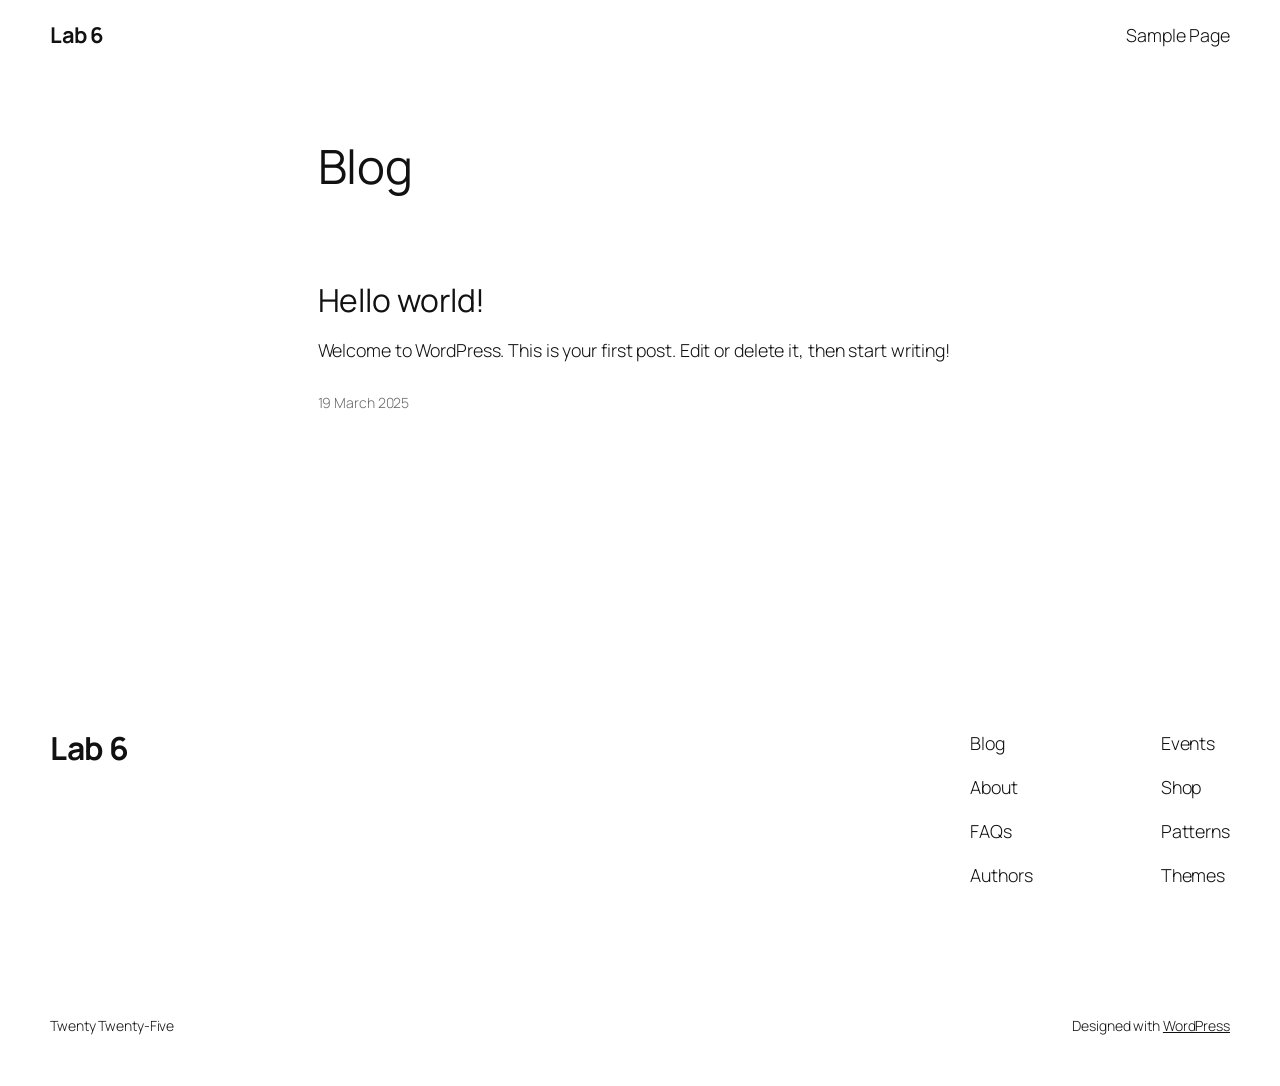
==== index.html @ 1c90a076 "deploy: 6a5dd4ba78ea840d1a646d5613e697423bccd50e" ====
<!DOCTYPE html>
<html lang="en-CA">
<head>
	<meta charset="UTF-8" />
	<meta name="viewport" content="width=device-width, initial-scale=1" />
<meta name='robots' content='max-image-preview:large' />
	<style>img:is([sizes="auto" i], [sizes^="auto," i]) { contain-intrinsic-size: 3000px 1500px }</style>
	<title>Lab 6</title>
<link rel='dns-prefetch' href='//localhost' />
<link rel="alternate" type="application/rss+xml" title="Lab 6 &raquo; Feed" href="/feed/" />
<link rel="alternate" type="application/rss+xml" title="Lab 6 &raquo; Comments Feed" href="/comments/feed/" />
<script>
window._wpemojiSettings = {"baseUrl":"https:\/\/s.w.org\/images\/core\/emoji\/15.0.3\/72x72\/","ext":".png","svgUrl":"https:\/\/s.w.org\/images\/core\/emoji\/15.0.3\/svg\/","svgExt":".svg","source":{"concatemoji":"/wp-includes\/js\/wp-emoji-release.min.js?ver=6.7.2"}};
/*! This file is auto-generated */
!function(i,n){var o,s,e;function c(e){try{var t={supportTests:e,timestamp:(new Date).valueOf()};sessionStorage.setItem(o,JSON.stringify(t))}catch(e){}}function p(e,t,n){e.clearRect(0,0,e.canvas.width,e.canvas.height),e.fillText(t,0,0);var t=new Uint32Array(e.getImageData(0,0,e.canvas.width,e.canvas.height).data),r=(e.clearRect(0,0,e.canvas.width,e.canvas.height),e.fillText(n,0,0),new Uint32Array(e.getImageData(0,0,e.canvas.width,e.canvas.height).data));return t.every(function(e,t){return e===r[t]})}function u(e,t,n){switch(t){case"flag":return n(e,"\ud83c\udff3\ufe0f\u200d\u26a7\ufe0f","\ud83c\udff3\ufe0f\u200b\u26a7\ufe0f")?!1:!n(e,"\ud83c\uddfa\ud83c\uddf3","\ud83c\uddfa\u200b\ud83c\uddf3")&&!n(e,"\ud83c\udff4\udb40\udc67\udb40\udc62\udb40\udc65\udb40\udc6e\udb40\udc67\udb40\udc7f","\ud83c\udff4\u200b\udb40\udc67\u200b\udb40\udc62\u200b\udb40\udc65\u200b\udb40\udc6e\u200b\udb40\udc67\u200b\udb40\udc7f");case"emoji":return!n(e,"\ud83d\udc26\u200d\u2b1b","\ud83d\udc26\u200b\u2b1b")}return!1}function f(e,t,n){var r="undefined"!=typeof WorkerGlobalScope&&self instanceof WorkerGlobalScope?new OffscreenCanvas(300,150):i.createElement("canvas"),a=r.getContext("2d",{willReadFrequently:!0}),o=(a.textBaseline="top",a.font="600 32px Arial",{});return e.forEach(function(e){o[e]=t(a,e,n)}),o}function t(e){var t=i.createElement("script");t.src=e,t.defer=!0,i.head.appendChild(t)}"undefined"!=typeof Promise&&(o="wpEmojiSettingsSupports",s=["flag","emoji"],n.supports={everything:!0,everythingExceptFlag:!0},e=new Promise(function(e){i.addEventListener("DOMContentLoaded",e,{once:!0})}),new Promise(function(t){var n=function(){try{var e=JSON.parse(sessionStorage.getItem(o));if("object"==typeof e&&"number"==typeof e.timestamp&&(new Date).valueOf()<e.timestamp+604800&&"object"==typeof e.supportTests)return e.supportTests}catch(e){}return null}();if(!n){if("undefined"!=typeof Worker&&"undefined"!=typeof OffscreenCanvas&&"undefined"!=typeof URL&&URL.createObjectURL&&"undefined"!=typeof Blob)try{var e="postMessage("+f.toString()+"("+[JSON.stringify(s),u.toString(),p.toString()].join(",")+"));",r=new Blob([e],{type:"text/javascript"}),a=new Worker(URL.createObjectURL(r),{name:"wpTestEmojiSupports"});return void(a.onmessage=function(e){c(n=e.data),a.terminate(),t(n)})}catch(e){}c(n=f(s,u,p))}t(n)}).then(function(e){for(var t in e)n.supports[t]=e[t],n.supports.everything=n.supports.everything&&n.supports[t],"flag"!==t&&(n.supports.everythingExceptFlag=n.supports.everythingExceptFlag&&n.supports[t]);n.supports.everythingExceptFlag=n.supports.everythingExceptFlag&&!n.supports.flag,n.DOMReady=!1,n.readyCallback=function(){n.DOMReady=!0}}).then(function(){return e}).then(function(){var e;n.supports.everything||(n.readyCallback(),(e=n.source||{}).concatemoji?t(e.concatemoji):e.wpemoji&&e.twemoji&&(t(e.twemoji),t(e.wpemoji)))}))}((window,document),window._wpemojiSettings);
</script>
<style id='wp-block-site-title-inline-css'>
.wp-block-site-title{box-sizing:border-box}.wp-block-site-title :where(a){color:inherit;font-family:inherit;font-size:inherit;font-style:inherit;font-weight:inherit;letter-spacing:inherit;line-height:inherit;text-decoration:inherit}
</style>
<style id='wp-block-page-list-inline-css'>
.wp-block-navigation .wp-block-page-list{align-items:var(--navigation-layout-align,initial);background-color:inherit;display:flex;flex-direction:var(--navigation-layout-direction,initial);flex-wrap:var(--navigation-layout-wrap,wrap);justify-content:var(--navigation-layout-justify,initial)}.wp-block-navigation .wp-block-navigation-item{background-color:inherit}
</style>
<link rel='stylesheet' id='wp-block-navigation-css' href='/wp-includes/blocks/navigation/style.min.css?ver=6.7.2' media='all' />
<style id='wp-block-group-inline-css'>
.wp-block-group{box-sizing:border-box}:where(.wp-block-group.wp-block-group-is-layout-constrained){position:relative}
</style>
<style id='wp-block-heading-inline-css'>
h1.has-background,h2.has-background,h3.has-background,h4.has-background,h5.has-background,h6.has-background{padding:1.25em 2.375em}h1.has-text-align-left[style*=writing-mode]:where([style*=vertical-lr]),h1.has-text-align-right[style*=writing-mode]:where([style*=vertical-rl]),h2.has-text-align-left[style*=writing-mode]:where([style*=vertical-lr]),h2.has-text-align-right[style*=writing-mode]:where([style*=vertical-rl]),h3.has-text-align-left[style*=writing-mode]:where([style*=vertical-lr]),h3.has-text-align-right[style*=writing-mode]:where([style*=vertical-rl]),h4.has-text-align-left[style*=writing-mode]:where([style*=vertical-lr]),h4.has-text-align-right[style*=writing-mode]:where([style*=vertical-rl]),h5.has-text-align-left[style*=writing-mode]:where([style*=vertical-lr]),h5.has-text-align-right[style*=writing-mode]:where([style*=vertical-rl]),h6.has-text-align-left[style*=writing-mode]:where([style*=vertical-lr]),h6.has-text-align-right[style*=writing-mode]:where([style*=vertical-rl]){rotate:180deg}
</style>
<style id='wp-block-post-featured-image-inline-css'>
.wp-block-post-featured-image{margin-left:0;margin-right:0}.wp-block-post-featured-image a{display:block;height:100%}.wp-block-post-featured-image :where(img){box-sizing:border-box;height:auto;max-width:100%;vertical-align:bottom;width:100%}.wp-block-post-featured-image.alignfull img,.wp-block-post-featured-image.alignwide img{width:100%}.wp-block-post-featured-image .wp-block-post-featured-image__overlay.has-background-dim{background-color:#000;inset:0;position:absolute}.wp-block-post-featured-image{position:relative}.wp-block-post-featured-image .wp-block-post-featured-image__overlay.has-background-gradient{background-color:initial}.wp-block-post-featured-image .wp-block-post-featured-image__overlay.has-background-dim-0{opacity:0}.wp-block-post-featured-image .wp-block-post-featured-image__overlay.has-background-dim-10{opacity:.1}.wp-block-post-featured-image .wp-block-post-featured-image__overlay.has-background-dim-20{opacity:.2}.wp-block-post-featured-image .wp-block-post-featured-image__overlay.has-background-dim-30{opacity:.3}.wp-block-post-featured-image .wp-block-post-featured-image__overlay.has-background-dim-40{opacity:.4}.wp-block-post-featured-image .wp-block-post-featured-image__overlay.has-background-dim-50{opacity:.5}.wp-block-post-featured-image .wp-block-post-featured-image__overlay.has-background-dim-60{opacity:.6}.wp-block-post-featured-image .wp-block-post-featured-image__overlay.has-background-dim-70{opacity:.7}.wp-block-post-featured-image .wp-block-post-featured-image__overlay.has-background-dim-80{opacity:.8}.wp-block-post-featured-image .wp-block-post-featured-image__overlay.has-background-dim-90{opacity:.9}.wp-block-post-featured-image .wp-block-post-featured-image__overlay.has-background-dim-100{opacity:1}.wp-block-post-featured-image:where(.alignleft,.alignright){width:100%}
</style>
<style id='wp-block-post-title-inline-css'>
.wp-block-post-title{box-sizing:border-box;word-break:break-word}.wp-block-post-title :where(a){display:inline-block;font-family:inherit;font-size:inherit;font-style:inherit;font-weight:inherit;letter-spacing:inherit;line-height:inherit;text-decoration:inherit}
</style>
<style id='wp-block-paragraph-inline-css'>
.is-small-text{font-size:.875em}.is-regular-text{font-size:1em}.is-large-text{font-size:2.25em}.is-larger-text{font-size:3em}.has-drop-cap:not(:focus):first-letter{float:left;font-size:8.4em;font-style:normal;font-weight:100;line-height:.68;margin:.05em .1em 0 0;text-transform:uppercase}body.rtl .has-drop-cap:not(:focus):first-letter{float:none;margin-left:.1em}p.has-drop-cap.has-background{overflow:hidden}:root :where(p.has-background){padding:1.25em 2.375em}:where(p.has-text-color:not(.has-link-color)) a{color:inherit}p.has-text-align-left[style*="writing-mode:vertical-lr"],p.has-text-align-right[style*="writing-mode:vertical-rl"]{rotate:180deg}
</style>
<style id='wp-block-post-content-inline-css'>
.wp-block-post-content{display:flow-root}
</style>
<style id='wp-block-post-date-inline-css'>
.wp-block-post-date{box-sizing:border-box}
</style>
<style id='wp-block-post-template-inline-css'>
.wp-block-post-template{list-style:none;margin-bottom:0;margin-top:0;max-width:100%;padding:0}.wp-block-post-template.is-flex-container{display:flex;flex-direction:row;flex-wrap:wrap;gap:1.25em}.wp-block-post-template.is-flex-container>li{margin:0;width:100%}@media (min-width:600px){.wp-block-post-template.is-flex-container.is-flex-container.columns-2>li{width:calc(50% - .625em)}.wp-block-post-template.is-flex-container.is-flex-container.columns-3>li{width:calc(33.33333% - .83333em)}.wp-block-post-template.is-flex-container.is-flex-container.columns-4>li{width:calc(25% - .9375em)}.wp-block-post-template.is-flex-container.is-flex-container.columns-5>li{width:calc(20% - 1em)}.wp-block-post-template.is-flex-container.is-flex-container.columns-6>li{width:calc(16.66667% - 1.04167em)}}@media (max-width:600px){.wp-block-post-template-is-layout-grid.wp-block-post-template-is-layout-grid.wp-block-post-template-is-layout-grid.wp-block-post-template-is-layout-grid{grid-template-columns:1fr}}.wp-block-post-template-is-layout-constrained>li>.alignright,.wp-block-post-template-is-layout-flow>li>.alignright{float:right;margin-inline-end:0;margin-inline-start:2em}.wp-block-post-template-is-layout-constrained>li>.alignleft,.wp-block-post-template-is-layout-flow>li>.alignleft{float:left;margin-inline-end:2em;margin-inline-start:0}.wp-block-post-template-is-layout-constrained>li>.aligncenter,.wp-block-post-template-is-layout-flow>li>.aligncenter{margin-inline-end:auto;margin-inline-start:auto}
</style>
<style id='wp-block-query-pagination-inline-css'>
.wp-block-query-pagination.is-content-justification-space-between>.wp-block-query-pagination-next:last-of-type{margin-inline-start:auto}.wp-block-query-pagination.is-content-justification-space-between>.wp-block-query-pagination-previous:first-child{margin-inline-end:auto}.wp-block-query-pagination .wp-block-query-pagination-previous-arrow{display:inline-block;margin-right:1ch}.wp-block-query-pagination .wp-block-query-pagination-previous-arrow:not(.is-arrow-chevron){transform:scaleX(1)}.wp-block-query-pagination .wp-block-query-pagination-next-arrow{display:inline-block;margin-left:1ch}.wp-block-query-pagination .wp-block-query-pagination-next-arrow:not(.is-arrow-chevron){transform:scaleX(1)}.wp-block-query-pagination.aligncenter{justify-content:center}
</style>
<style id='wp-block-site-logo-inline-css'>
.wp-block-site-logo{box-sizing:border-box;line-height:0}.wp-block-site-logo a{display:inline-block;line-height:0}.wp-block-site-logo.is-default-size img{height:auto;width:120px}.wp-block-site-logo img{height:auto;max-width:100%}.wp-block-site-logo a,.wp-block-site-logo img{border-radius:inherit}.wp-block-site-logo.aligncenter{margin-left:auto;margin-right:auto;text-align:center}:root :where(.wp-block-site-logo.is-style-rounded){border-radius:9999px}
</style>
<style id='wp-block-site-tagline-inline-css'>
.wp-block-site-tagline{box-sizing:border-box}
</style>
<style id='wp-block-spacer-inline-css'>
.wp-block-spacer{clear:both}
</style>
<style id='wp-block-columns-inline-css'>
.wp-block-columns{align-items:normal!important;box-sizing:border-box;display:flex;flex-wrap:wrap!important}@media (min-width:782px){.wp-block-columns{flex-wrap:nowrap!important}}.wp-block-columns.are-vertically-aligned-top{align-items:flex-start}.wp-block-columns.are-vertically-aligned-center{align-items:center}.wp-block-columns.are-vertically-aligned-bottom{align-items:flex-end}@media (max-width:781px){.wp-block-columns:not(.is-not-stacked-on-mobile)>.wp-block-column{flex-basis:100%!important}}@media (min-width:782px){.wp-block-columns:not(.is-not-stacked-on-mobile)>.wp-block-column{flex-basis:0;flex-grow:1}.wp-block-columns:not(.is-not-stacked-on-mobile)>.wp-block-column[style*=flex-basis]{flex-grow:0}}.wp-block-columns.is-not-stacked-on-mobile{flex-wrap:nowrap!important}.wp-block-columns.is-not-stacked-on-mobile>.wp-block-column{flex-basis:0;flex-grow:1}.wp-block-columns.is-not-stacked-on-mobile>.wp-block-column[style*=flex-basis]{flex-grow:0}:where(.wp-block-columns){margin-bottom:1.75em}:where(.wp-block-columns.has-background){padding:1.25em 2.375em}.wp-block-column{flex-grow:1;min-width:0;overflow-wrap:break-word;word-break:break-word}.wp-block-column.is-vertically-aligned-top{align-self:flex-start}.wp-block-column.is-vertically-aligned-center{align-self:center}.wp-block-column.is-vertically-aligned-bottom{align-self:flex-end}.wp-block-column.is-vertically-aligned-stretch{align-self:stretch}.wp-block-column.is-vertically-aligned-bottom,.wp-block-column.is-vertically-aligned-center,.wp-block-column.is-vertically-aligned-top{width:100%}
</style>
<style id='wp-block-navigation-link-inline-css'>
.wp-block-navigation .wp-block-navigation-item__label{overflow-wrap:break-word}.wp-block-navigation .wp-block-navigation-item__description{display:none}.link-ui-tools{border-top:1px solid #f0f0f0;padding:8px}.link-ui-block-inserter{padding-top:8px}.link-ui-block-inserter__back{margin-left:8px;text-transform:uppercase}
</style>
<style id='wp-emoji-styles-inline-css'>

	img.wp-smiley, img.emoji {
		display: inline !important;
		border: none !important;
		box-shadow: none !important;
		height: 1em !important;
		width: 1em !important;
		margin: 0 0.07em !important;
		vertical-align: -0.1em !important;
		background: none !important;
		padding: 0 !important;
	}
</style>
<style id='wp-block-library-inline-css'>
:root{--wp-admin-theme-color:#007cba;--wp-admin-theme-color--rgb:0,124,186;--wp-admin-theme-color-darker-10:#006ba1;--wp-admin-theme-color-darker-10--rgb:0,107,161;--wp-admin-theme-color-darker-20:#005a87;--wp-admin-theme-color-darker-20--rgb:0,90,135;--wp-admin-border-width-focus:2px;--wp-block-synced-color:#7a00df;--wp-block-synced-color--rgb:122,0,223;--wp-bound-block-color:var(--wp-block-synced-color)}@media (min-resolution:192dpi){:root{--wp-admin-border-width-focus:1.5px}}.wp-element-button{cursor:pointer}:root{--wp--preset--font-size--normal:16px;--wp--preset--font-size--huge:42px}:root .has-very-light-gray-background-color{background-color:#eee}:root .has-very-dark-gray-background-color{background-color:#313131}:root .has-very-light-gray-color{color:#eee}:root .has-very-dark-gray-color{color:#313131}:root .has-vivid-green-cyan-to-vivid-cyan-blue-gradient-background{background:linear-gradient(135deg,#00d084,#0693e3)}:root .has-purple-crush-gradient-background{background:linear-gradient(135deg,#34e2e4,#4721fb 50%,#ab1dfe)}:root .has-hazy-dawn-gradient-background{background:linear-gradient(135deg,#faaca8,#dad0ec)}:root .has-subdued-olive-gradient-background{background:linear-gradient(135deg,#fafae1,#67a671)}:root .has-atomic-cream-gradient-background{background:linear-gradient(135deg,#fdd79a,#004a59)}:root .has-nightshade-gradient-background{background:linear-gradient(135deg,#330968,#31cdcf)}:root .has-midnight-gradient-background{background:linear-gradient(135deg,#020381,#2874fc)}.has-regular-font-size{font-size:1em}.has-larger-font-size{font-size:2.625em}.has-normal-font-size{font-size:var(--wp--preset--font-size--normal)}.has-huge-font-size{font-size:var(--wp--preset--font-size--huge)}.has-text-align-center{text-align:center}.has-text-align-left{text-align:left}.has-text-align-right{text-align:right}#end-resizable-editor-section{display:none}.aligncenter{clear:both}.items-justified-left{justify-content:flex-start}.items-justified-center{justify-content:center}.items-justified-right{justify-content:flex-end}.items-justified-space-between{justify-content:space-between}.screen-reader-text{border:0;clip:rect(1px,1px,1px,1px);clip-path:inset(50%);height:1px;margin:-1px;overflow:hidden;padding:0;position:absolute;width:1px;word-wrap:normal!important}.screen-reader-text:focus{background-color:#ddd;clip:auto!important;clip-path:none;color:#444;display:block;font-size:1em;height:auto;left:5px;line-height:normal;padding:15px 23px 14px;text-decoration:none;top:5px;width:auto;z-index:100000}html :where(.has-border-color){border-style:solid}html :where([style*=border-top-color]){border-top-style:solid}html :where([style*=border-right-color]){border-right-style:solid}html :where([style*=border-bottom-color]){border-bottom-style:solid}html :where([style*=border-left-color]){border-left-style:solid}html :where([style*=border-width]){border-style:solid}html :where([style*=border-top-width]){border-top-style:solid}html :where([style*=border-right-width]){border-right-style:solid}html :where([style*=border-bottom-width]){border-bottom-style:solid}html :where([style*=border-left-width]){border-left-style:solid}html :where(img[class*=wp-image-]){height:auto;max-width:100%}:where(figure){margin:0 0 1em}html :where(.is-position-sticky){--wp-admin--admin-bar--position-offset:var(--wp-admin--admin-bar--height,0px)}@media screen and (max-width:600px){html :where(.is-position-sticky){--wp-admin--admin-bar--position-offset:0px}}
</style>
<style id='global-styles-inline-css'>
:root{--wp--preset--aspect-ratio--square: 1;--wp--preset--aspect-ratio--4-3: 4/3;--wp--preset--aspect-ratio--3-4: 3/4;--wp--preset--aspect-ratio--3-2: 3/2;--wp--preset--aspect-ratio--2-3: 2/3;--wp--preset--aspect-ratio--16-9: 16/9;--wp--preset--aspect-ratio--9-16: 9/16;--wp--preset--color--black: #000000;--wp--preset--color--cyan-bluish-gray: #abb8c3;--wp--preset--color--white: #ffffff;--wp--preset--color--pale-pink: #f78da7;--wp--preset--color--vivid-red: #cf2e2e;--wp--preset--color--luminous-vivid-orange: #ff6900;--wp--preset--color--luminous-vivid-amber: #fcb900;--wp--preset--color--light-green-cyan: #7bdcb5;--wp--preset--color--vivid-green-cyan: #00d084;--wp--preset--color--pale-cyan-blue: #8ed1fc;--wp--preset--color--vivid-cyan-blue: #0693e3;--wp--preset--color--vivid-purple: #9b51e0;--wp--preset--color--base: #FFFFFF;--wp--preset--color--contrast: #111111;--wp--preset--color--accent-1: #FFEE58;--wp--preset--color--accent-2: #F6CFF4;--wp--preset--color--accent-3: #503AA8;--wp--preset--color--accent-4: #686868;--wp--preset--color--accent-5: #FBFAF3;--wp--preset--color--accent-6: color-mix(in srgb, currentColor 20%, transparent);--wp--preset--gradient--vivid-cyan-blue-to-vivid-purple: linear-gradient(135deg,rgba(6,147,227,1) 0%,rgb(155,81,224) 100%);--wp--preset--gradient--light-green-cyan-to-vivid-green-cyan: linear-gradient(135deg,rgb(122,220,180) 0%,rgb(0,208,130) 100%);--wp--preset--gradient--luminous-vivid-amber-to-luminous-vivid-orange: linear-gradient(135deg,rgba(252,185,0,1) 0%,rgba(255,105,0,1) 100%);--wp--preset--gradient--luminous-vivid-orange-to-vivid-red: linear-gradient(135deg,rgba(255,105,0,1) 0%,rgb(207,46,46) 100%);--wp--preset--gradient--very-light-gray-to-cyan-bluish-gray: linear-gradient(135deg,rgb(238,238,238) 0%,rgb(169,184,195) 100%);--wp--preset--gradient--cool-to-warm-spectrum: linear-gradient(135deg,rgb(74,234,220) 0%,rgb(151,120,209) 20%,rgb(207,42,186) 40%,rgb(238,44,130) 60%,rgb(251,105,98) 80%,rgb(254,248,76) 100%);--wp--preset--gradient--blush-light-purple: linear-gradient(135deg,rgb(255,206,236) 0%,rgb(152,150,240) 100%);--wp--preset--gradient--blush-bordeaux: linear-gradient(135deg,rgb(254,205,165) 0%,rgb(254,45,45) 50%,rgb(107,0,62) 100%);--wp--preset--gradient--luminous-dusk: linear-gradient(135deg,rgb(255,203,112) 0%,rgb(199,81,192) 50%,rgb(65,88,208) 100%);--wp--preset--gradient--pale-ocean: linear-gradient(135deg,rgb(255,245,203) 0%,rgb(182,227,212) 50%,rgb(51,167,181) 100%);--wp--preset--gradient--electric-grass: linear-gradient(135deg,rgb(202,248,128) 0%,rgb(113,206,126) 100%);--wp--preset--gradient--midnight: linear-gradient(135deg,rgb(2,3,129) 0%,rgb(40,116,252) 100%);--wp--preset--font-size--small: 0.875rem;--wp--preset--font-size--medium: clamp(1rem, 1rem + ((1vw - 0.2rem) * 0.196), 1.125rem);--wp--preset--font-size--large: clamp(1.125rem, 1.125rem + ((1vw - 0.2rem) * 0.392), 1.375rem);--wp--preset--font-size--x-large: clamp(1.75rem, 1.75rem + ((1vw - 0.2rem) * 0.392), 2rem);--wp--preset--font-size--xx-large: clamp(2.15rem, 2.15rem + ((1vw - 0.2rem) * 1.333), 3rem);--wp--preset--font-family--manrope: Manrope, sans-serif;--wp--preset--font-family--fira-code: "Fira Code", monospace;--wp--preset--spacing--20: 10px;--wp--preset--spacing--30: 20px;--wp--preset--spacing--40: 30px;--wp--preset--spacing--50: clamp(30px, 5vw, 50px);--wp--preset--spacing--60: clamp(30px, 7vw, 70px);--wp--preset--spacing--70: clamp(50px, 7vw, 90px);--wp--preset--spacing--80: clamp(70px, 10vw, 140px);--wp--preset--shadow--natural: 6px 6px 9px rgba(0, 0, 0, 0.2);--wp--preset--shadow--deep: 12px 12px 50px rgba(0, 0, 0, 0.4);--wp--preset--shadow--sharp: 6px 6px 0px rgba(0, 0, 0, 0.2);--wp--preset--shadow--outlined: 6px 6px 0px -3px rgba(255, 255, 255, 1), 6px 6px rgba(0, 0, 0, 1);--wp--preset--shadow--crisp: 6px 6px 0px rgba(0, 0, 0, 1);}:root { --wp--style--global--content-size: 645px;--wp--style--global--wide-size: 1340px; }:where(body) { margin: 0; }.wp-site-blocks { padding-top: var(--wp--style--root--padding-top); padding-bottom: var(--wp--style--root--padding-bottom); }.has-global-padding { padding-right: var(--wp--style--root--padding-right); padding-left: var(--wp--style--root--padding-left); }.has-global-padding > .alignfull { margin-right: calc(var(--wp--style--root--padding-right) * -1); margin-left: calc(var(--wp--style--root--padding-left) * -1); }.has-global-padding :where(:not(.alignfull.is-layout-flow) > .has-global-padding:not(.wp-block-block, .alignfull)) { padding-right: 0; padding-left: 0; }.has-global-padding :where(:not(.alignfull.is-layout-flow) > .has-global-padding:not(.wp-block-block, .alignfull)) > .alignfull { margin-left: 0; margin-right: 0; }.wp-site-blocks > .alignleft { float: left; margin-right: 2em; }.wp-site-blocks > .alignright { float: right; margin-left: 2em; }.wp-site-blocks > .aligncenter { justify-content: center; margin-left: auto; margin-right: auto; }:where(.wp-site-blocks) > * { margin-block-start: 1.2rem; margin-block-end: 0; }:where(.wp-site-blocks) > :first-child { margin-block-start: 0; }:where(.wp-site-blocks) > :last-child { margin-block-end: 0; }:root { --wp--style--block-gap: 1.2rem; }:root :where(.is-layout-flow) > :first-child{margin-block-start: 0;}:root :where(.is-layout-flow) > :last-child{margin-block-end: 0;}:root :where(.is-layout-flow) > *{margin-block-start: 1.2rem;margin-block-end: 0;}:root :where(.is-layout-constrained) > :first-child{margin-block-start: 0;}:root :where(.is-layout-constrained) > :last-child{margin-block-end: 0;}:root :where(.is-layout-constrained) > *{margin-block-start: 1.2rem;margin-block-end: 0;}:root :where(.is-layout-flex){gap: 1.2rem;}:root :where(.is-layout-grid){gap: 1.2rem;}.is-layout-flow > .alignleft{float: left;margin-inline-start: 0;margin-inline-end: 2em;}.is-layout-flow > .alignright{float: right;margin-inline-start: 2em;margin-inline-end: 0;}.is-layout-flow > .aligncenter{margin-left: auto !important;margin-right: auto !important;}.is-layout-constrained > .alignleft{float: left;margin-inline-start: 0;margin-inline-end: 2em;}.is-layout-constrained > .alignright{float: right;margin-inline-start: 2em;margin-inline-end: 0;}.is-layout-constrained > .aligncenter{margin-left: auto !important;margin-right: auto !important;}.is-layout-constrained > :where(:not(.alignleft):not(.alignright):not(.alignfull)){max-width: var(--wp--style--global--content-size);margin-left: auto !important;margin-right: auto !important;}.is-layout-constrained > .alignwide{max-width: var(--wp--style--global--wide-size);}body .is-layout-flex{display: flex;}.is-layout-flex{flex-wrap: wrap;align-items: center;}.is-layout-flex > :is(*, div){margin: 0;}body .is-layout-grid{display: grid;}.is-layout-grid > :is(*, div){margin: 0;}body{background-color: var(--wp--preset--color--base);color: var(--wp--preset--color--contrast);font-family: var(--wp--preset--font-family--manrope);font-size: var(--wp--preset--font-size--large);font-weight: 300;letter-spacing: -0.1px;line-height: 1.4;--wp--style--root--padding-top: 0px;--wp--style--root--padding-right: var(--wp--preset--spacing--50);--wp--style--root--padding-bottom: 0px;--wp--style--root--padding-left: var(--wp--preset--spacing--50);}a:where(:not(.wp-element-button)){color: currentColor;text-decoration: underline;}:root :where(a:where(:not(.wp-element-button)):hover){text-decoration: none;}h1, h2, h3, h4, h5, h6{font-weight: 400;letter-spacing: -0.1px;line-height: 1.125;}h1{font-size: var(--wp--preset--font-size--xx-large);}h2{font-size: var(--wp--preset--font-size--x-large);}h3{font-size: var(--wp--preset--font-size--large);}h4{font-size: var(--wp--preset--font-size--medium);}h5{font-size: var(--wp--preset--font-size--small);letter-spacing: 0.5px;}h6{font-size: var(--wp--preset--font-size--small);font-weight: 700;letter-spacing: 1.4px;text-transform: uppercase;}:root :where(.wp-element-button, .wp-block-button__link){background-color: var(--wp--preset--color--contrast);border-width: 0;color: var(--wp--preset--color--base);font-family: inherit;font-size: var(--wp--preset--font-size--medium);line-height: inherit;padding-top: 1rem;padding-right: 2.25rem;padding-bottom: 1rem;padding-left: 2.25rem;text-decoration: none;}:root :where(.wp-element-button:hover, .wp-block-button__link:hover){background-color: color-mix(in srgb, var(--wp--preset--color--contrast) 85%, transparent);border-color: transparent;color: var(--wp--preset--color--base);}:root :where(.wp-element-button:focus, .wp-block-button__link:focus){outline-color: var(--wp--preset--color--accent-4);outline-offset: 2px;}:root :where(.wp-element-caption, .wp-block-audio figcaption, .wp-block-embed figcaption, .wp-block-gallery figcaption, .wp-block-image figcaption, .wp-block-table figcaption, .wp-block-video figcaption){font-size: var(--wp--preset--font-size--small);line-height: 1.4;}.has-black-color{color: var(--wp--preset--color--black) !important;}.has-cyan-bluish-gray-color{color: var(--wp--preset--color--cyan-bluish-gray) !important;}.has-white-color{color: var(--wp--preset--color--white) !important;}.has-pale-pink-color{color: var(--wp--preset--color--pale-pink) !important;}.has-vivid-red-color{color: var(--wp--preset--color--vivid-red) !important;}.has-luminous-vivid-orange-color{color: var(--wp--preset--color--luminous-vivid-orange) !important;}.has-luminous-vivid-amber-color{color: var(--wp--preset--color--luminous-vivid-amber) !important;}.has-light-green-cyan-color{color: var(--wp--preset--color--light-green-cyan) !important;}.has-vivid-green-cyan-color{color: var(--wp--preset--color--vivid-green-cyan) !important;}.has-pale-cyan-blue-color{color: var(--wp--preset--color--pale-cyan-blue) !important;}.has-vivid-cyan-blue-color{color: var(--wp--preset--color--vivid-cyan-blue) !important;}.has-vivid-purple-color{color: var(--wp--preset--color--vivid-purple) !important;}.has-base-color{color: var(--wp--preset--color--base) !important;}.has-contrast-color{color: var(--wp--preset--color--contrast) !important;}.has-accent-1-color{color: var(--wp--preset--color--accent-1) !important;}.has-accent-2-color{color: var(--wp--preset--color--accent-2) !important;}.has-accent-3-color{color: var(--wp--preset--color--accent-3) !important;}.has-accent-4-color{color: var(--wp--preset--color--accent-4) !important;}.has-accent-5-color{color: var(--wp--preset--color--accent-5) !important;}.has-accent-6-color{color: var(--wp--preset--color--accent-6) !important;}.has-black-background-color{background-color: var(--wp--preset--color--black) !important;}.has-cyan-bluish-gray-background-color{background-color: var(--wp--preset--color--cyan-bluish-gray) !important;}.has-white-background-color{background-color: var(--wp--preset--color--white) !important;}.has-pale-pink-background-color{background-color: var(--wp--preset--color--pale-pink) !important;}.has-vivid-red-background-color{background-color: var(--wp--preset--color--vivid-red) !important;}.has-luminous-vivid-orange-background-color{background-color: var(--wp--preset--color--luminous-vivid-orange) !important;}.has-luminous-vivid-amber-background-color{background-color: var(--wp--preset--color--luminous-vivid-amber) !important;}.has-light-green-cyan-background-color{background-color: var(--wp--preset--color--light-green-cyan) !important;}.has-vivid-green-cyan-background-color{background-color: var(--wp--preset--color--vivid-green-cyan) !important;}.has-pale-cyan-blue-background-color{background-color: var(--wp--preset--color--pale-cyan-blue) !important;}.has-vivid-cyan-blue-background-color{background-color: var(--wp--preset--color--vivid-cyan-blue) !important;}.has-vivid-purple-background-color{background-color: var(--wp--preset--color--vivid-purple) !important;}.has-base-background-color{background-color: var(--wp--preset--color--base) !important;}.has-contrast-background-color{background-color: var(--wp--preset--color--contrast) !important;}.has-accent-1-background-color{background-color: var(--wp--preset--color--accent-1) !important;}.has-accent-2-background-color{background-color: var(--wp--preset--color--accent-2) !important;}.has-accent-3-background-color{background-color: var(--wp--preset--color--accent-3) !important;}.has-accent-4-background-color{background-color: var(--wp--preset--color--accent-4) !important;}.has-accent-5-background-color{background-color: var(--wp--preset--color--accent-5) !important;}.has-accent-6-background-color{background-color: var(--wp--preset--color--accent-6) !important;}.has-black-border-color{border-color: var(--wp--preset--color--black) !important;}.has-cyan-bluish-gray-border-color{border-color: var(--wp--preset--color--cyan-bluish-gray) !important;}.has-white-border-color{border-color: var(--wp--preset--color--white) !important;}.has-pale-pink-border-color{border-color: var(--wp--preset--color--pale-pink) !important;}.has-vivid-red-border-color{border-color: var(--wp--preset--color--vivid-red) !important;}.has-luminous-vivid-orange-border-color{border-color: var(--wp--preset--color--luminous-vivid-orange) !important;}.has-luminous-vivid-amber-border-color{border-color: var(--wp--preset--color--luminous-vivid-amber) !important;}.has-light-green-cyan-border-color{border-color: var(--wp--preset--color--light-green-cyan) !important;}.has-vivid-green-cyan-border-color{border-color: var(--wp--preset--color--vivid-green-cyan) !important;}.has-pale-cyan-blue-border-color{border-color: var(--wp--preset--color--pale-cyan-blue) !important;}.has-vivid-cyan-blue-border-color{border-color: var(--wp--preset--color--vivid-cyan-blue) !important;}.has-vivid-purple-border-color{border-color: var(--wp--preset--color--vivid-purple) !important;}.has-base-border-color{border-color: var(--wp--preset--color--base) !important;}.has-contrast-border-color{border-color: var(--wp--preset--color--contrast) !important;}.has-accent-1-border-color{border-color: var(--wp--preset--color--accent-1) !important;}.has-accent-2-border-color{border-color: var(--wp--preset--color--accent-2) !important;}.has-accent-3-border-color{border-color: var(--wp--preset--color--accent-3) !important;}.has-accent-4-border-color{border-color: var(--wp--preset--color--accent-4) !important;}.has-accent-5-border-color{border-color: var(--wp--preset--color--accent-5) !important;}.has-accent-6-border-color{border-color: var(--wp--preset--color--accent-6) !important;}.has-vivid-cyan-blue-to-vivid-purple-gradient-background{background: var(--wp--preset--gradient--vivid-cyan-blue-to-vivid-purple) !important;}.has-light-green-cyan-to-vivid-green-cyan-gradient-background{background: var(--wp--preset--gradient--light-green-cyan-to-vivid-green-cyan) !important;}.has-luminous-vivid-amber-to-luminous-vivid-orange-gradient-background{background: var(--wp--preset--gradient--luminous-vivid-amber-to-luminous-vivid-orange) !important;}.has-luminous-vivid-orange-to-vivid-red-gradient-background{background: var(--wp--preset--gradient--luminous-vivid-orange-to-vivid-red) !important;}.has-very-light-gray-to-cyan-bluish-gray-gradient-background{background: var(--wp--preset--gradient--very-light-gray-to-cyan-bluish-gray) !important;}.has-cool-to-warm-spectrum-gradient-background{background: var(--wp--preset--gradient--cool-to-warm-spectrum) !important;}.has-blush-light-purple-gradient-background{background: var(--wp--preset--gradient--blush-light-purple) !important;}.has-blush-bordeaux-gradient-background{background: var(--wp--preset--gradient--blush-bordeaux) !important;}.has-luminous-dusk-gradient-background{background: var(--wp--preset--gradient--luminous-dusk) !important;}.has-pale-ocean-gradient-background{background: var(--wp--preset--gradient--pale-ocean) !important;}.has-electric-grass-gradient-background{background: var(--wp--preset--gradient--electric-grass) !important;}.has-midnight-gradient-background{background: var(--wp--preset--gradient--midnight) !important;}.has-small-font-size{font-size: var(--wp--preset--font-size--small) !important;}.has-medium-font-size{font-size: var(--wp--preset--font-size--medium) !important;}.has-large-font-size{font-size: var(--wp--preset--font-size--large) !important;}.has-x-large-font-size{font-size: var(--wp--preset--font-size--x-large) !important;}.has-xx-large-font-size{font-size: var(--wp--preset--font-size--xx-large) !important;}.has-manrope-font-family{font-family: var(--wp--preset--font-family--manrope) !important;}.has-fira-code-font-family{font-family: var(--wp--preset--font-family--fira-code) !important;}
:root :where(.wp-block-columns-is-layout-flow) > :first-child{margin-block-start: 0;}:root :where(.wp-block-columns-is-layout-flow) > :last-child{margin-block-end: 0;}:root :where(.wp-block-columns-is-layout-flow) > *{margin-block-start: var(--wp--preset--spacing--50);margin-block-end: 0;}:root :where(.wp-block-columns-is-layout-constrained) > :first-child{margin-block-start: 0;}:root :where(.wp-block-columns-is-layout-constrained) > :last-child{margin-block-end: 0;}:root :where(.wp-block-columns-is-layout-constrained) > *{margin-block-start: var(--wp--preset--spacing--50);margin-block-end: 0;}:root :where(.wp-block-columns-is-layout-flex){gap: var(--wp--preset--spacing--50);}:root :where(.wp-block-columns-is-layout-grid){gap: var(--wp--preset--spacing--50);}
:root :where(.wp-block-post-date){color: var(--wp--preset--color--accent-4);font-size: var(--wp--preset--font-size--small);}
:root :where(.wp-block-post-date a:where(:not(.wp-element-button))){color: var(--wp--preset--color--accent-4);text-decoration: none;}
:root :where(.wp-block-post-date a:where(:not(.wp-element-button)):hover){text-decoration: underline;}
:root :where(.wp-block-post-title a:where(:not(.wp-element-button))){text-decoration: none;}
:root :where(.wp-block-post-title a:where(:not(.wp-element-button)):hover){text-decoration: underline;}
:root :where(.wp-block-query-pagination){font-size: var(--wp--preset--font-size--medium);font-weight: 500;}
:root :where(.wp-block-site-tagline){font-size: var(--wp--preset--font-size--medium);}
:root :where(.wp-block-site-title){font-weight: 700;letter-spacing: -.5px;}
:root :where(.wp-block-site-title a:where(:not(.wp-element-button))){text-decoration: none;}
:root :where(.wp-block-site-title a:where(:not(.wp-element-button)):hover){text-decoration: underline;}
:root :where(.wp-block-navigation){font-size: var(--wp--preset--font-size--medium);}
:root :where(.wp-block-navigation a:where(:not(.wp-element-button))){text-decoration: none;}
:root :where(.wp-block-navigation a:where(:not(.wp-element-button)):hover){text-decoration: underline;}
</style>
<style id='core-block-supports-inline-css'>
.wp-container-core-navigation-is-layout-1{justify-content:flex-end;}.wp-container-core-group-is-layout-1{flex-wrap:nowrap;gap:var(--wp--preset--spacing--10);justify-content:flex-end;}.wp-container-core-group-is-layout-2{flex-wrap:nowrap;justify-content:space-between;}.wp-container-core-columns-is-layout-1{flex-wrap:nowrap;}.wp-container-core-navigation-is-layout-2{flex-direction:column;align-items:flex-start;}.wp-container-core-navigation-is-layout-3{flex-direction:column;align-items:flex-start;}.wp-container-core-group-is-layout-9{gap:var(--wp--preset--spacing--80);justify-content:space-between;align-items:flex-start;}.wp-container-core-group-is-layout-10{justify-content:space-between;align-items:flex-start;}.wp-container-core-group-is-layout-11{gap:var(--wp--preset--spacing--20);justify-content:space-between;}
</style>
<style id='wp-block-template-skip-link-inline-css'>

		.skip-link.screen-reader-text {
			border: 0;
			clip: rect(1px,1px,1px,1px);
			clip-path: inset(50%);
			height: 1px;
			margin: -1px;
			overflow: hidden;
			padding: 0;
			position: absolute !important;
			width: 1px;
			word-wrap: normal !important;
		}

		.skip-link.screen-reader-text:focus {
			background-color: #eee;
			clip: auto !important;
			clip-path: none;
			color: #444;
			display: block;
			font-size: 1em;
			height: auto;
			left: 5px;
			line-height: normal;
			padding: 15px 23px 14px;
			text-decoration: none;
			top: 5px;
			width: auto;
			z-index: 100000;
		}
</style>
<link rel='stylesheet' id='twentytwentyfive-style-css' href='/wp-content/themes/twentytwentyfive/style.css?ver=1.0' media='all' />
<link rel="https://api.w.org/" href="/wp-json/" /><link rel="EditURI" type="application/rsd+xml" title="RSD" href="/xmlrpc.php?rsd" />
<meta name="generator" content="WordPress 6.7.2" />
<script type="importmap" id="wp-importmap">
{"imports":{"@wordpress\/interactivity":"/wp-includes\/js\/dist\/script-modules\/interactivity\/index.min.js?ver=907ea3b2f317a78b7b9b"}}
</script>
<script type="module" src="/wp-includes/js/dist/script-modules/block-library/navigation/view.min.js?ver=8ff192874fc8910a284c" id="@wordpress/block-library/navigation/view-js-module"></script>
<link rel="modulepreload" href="/wp-includes/js/dist/script-modules/interactivity/index.min.js?ver=907ea3b2f317a78b7b9b" id="@wordpress/interactivity-js-modulepreload"><style class='wp-fonts-local'>
@font-face{font-family:Manrope;font-style:normal;font-weight:200 800;font-display:fallback;src:url('/wp-content/themes/twentytwentyfive/assets/fonts/manrope/Manrope-VariableFont_wght.woff2') format('woff2');}
@font-face{font-family:"Fira Code";font-style:normal;font-weight:300 700;font-display:fallback;src:url('/wp-content/themes/twentytwentyfive/assets/fonts/fira-code/FiraCode-VariableFont_wght.woff2') format('woff2');}
</style>
</head>

<body class="home blog wp-embed-responsive">

<div class="wp-site-blocks"><header class="wp-block-template-part">
<div class="wp-block-group alignfull is-layout-flow wp-block-group-is-layout-flow">
	
	<div class="wp-block-group has-global-padding is-layout-constrained wp-block-group-is-layout-constrained">
		
		<div class="wp-block-group alignwide is-content-justification-space-between is-nowrap is-layout-flex wp-container-core-group-is-layout-2 wp-block-group-is-layout-flex" style="padding-top:var(--wp--preset--spacing--30);padding-bottom:var(--wp--preset--spacing--30)">
			<p class="wp-block-site-title"><a href="/" target="_self" rel="home" aria-current="page">Lab 6</a></p>
			
			<div class="wp-block-group is-content-justification-right is-nowrap is-layout-flex wp-container-core-group-is-layout-1 wp-block-group-is-layout-flex">
				<nav class="is-responsive items-justified-right wp-block-navigation is-content-justification-right is-layout-flex wp-container-core-navigation-is-layout-1 wp-block-navigation-is-layout-flex" aria-label="" 
		 data-wp-interactive="core/navigation" data-wp-context='{"overlayOpenedBy":{"click":false,"hover":false,"focus":false},"type":"overlay","roleAttribute":"","ariaLabel":"Menu"}'><button aria-haspopup="dialog" aria-label="Open menu" class="wp-block-navigation__responsive-container-open " 
				data-wp-on-async--click="actions.openMenuOnClick"
				data-wp-on--keydown="actions.handleMenuKeydown"
			><svg width="24" height="24" xmlns="https://www.w3.org/2000/svg" viewBox="0 0 24 24" aria-hidden="true" focusable="false"><rect x="4" y="7.5" width="16" height="1.5" /><rect x="4" y="15" width="16" height="1.5" /></svg></button>
				<div class="wp-block-navigation__responsive-container  has-text-color has-contrast-color has-background has-base-background-color"  id="modal-1" 
				data-wp-class--has-modal-open="state.isMenuOpen"
				data-wp-class--is-menu-open="state.isMenuOpen"
				data-wp-watch="callbacks.initMenu"
				data-wp-on--keydown="actions.handleMenuKeydown"
				data-wp-on-async--focusout="actions.handleMenuFocusout"
				tabindex="-1"
			>
					<div class="wp-block-navigation__responsive-close" tabindex="-1">
						<div class="wp-block-navigation__responsive-dialog" 
				data-wp-bind--aria-modal="state.ariaModal"
				data-wp-bind--aria-label="state.ariaLabel"
				data-wp-bind--role="state.roleAttribute"
			>
							<button aria-label="Close menu" class="wp-block-navigation__responsive-container-close" 
				data-wp-on-async--click="actions.closeMenuOnClick"
			><svg xmlns="https://www.w3.org/2000/svg" viewBox="0 0 24 24" width="24" height="24" aria-hidden="true" focusable="false"><path d="m13.06 12 6.47-6.47-1.06-1.06L12 10.94 5.53 4.47 4.47 5.53 10.94 12l-6.47 6.47 1.06 1.06L12 13.06l6.47 6.47 1.06-1.06L13.06 12Z"></path></svg></button>
							<div class="wp-block-navigation__responsive-container-content" 
				data-wp-watch="callbacks.focusFirstElement"
			 id="modal-1-content">
								<ul class="wp-block-navigation__container is-responsive items-justified-right wp-block-navigation"><ul class="wp-block-page-list"><li class="wp-block-pages-list__item wp-block-navigation-item open-on-hover-click"><a class="wp-block-pages-list__item__link wp-block-navigation-item__content" href="/sample-page/">Sample Page</a></li></ul></ul>
							</div>
						</div>
					</div>
				</div></nav>
			</div>
			
		</div>
		
	</div>
	
</div>


</header>


<main class="wp-block-group has-global-padding is-layout-constrained wp-block-group-is-layout-constrained" style="margin-top:var(--wp--preset--spacing--60)">
	
<h1 class="wp-block-heading has-text-align-left">Blog</h1>


	
<div class="wp-block-query alignfull is-layout-flow wp-block-query-is-layout-flow">
	<ul class="alignfull wp-block-post-template is-layout-flow wp-block-post-template-is-layout-flow"><li class="wp-block-post post-1 post type-post status-publish format-standard hentry category-uncategorized">
		
		<div class="wp-block-group alignfull has-global-padding is-layout-constrained wp-block-group-is-layout-constrained" style="padding-top:var(--wp--preset--spacing--60);padding-bottom:var(--wp--preset--spacing--60)">
			
			<h2 class="wp-block-post-title has-x-large-font-size"><a href="/hello-world/" target="_self" >Hello world!</a></h2>
			<div class="entry-content alignfull wp-block-post-content has-medium-font-size has-global-padding is-layout-constrained wp-block-post-content-is-layout-constrained">
<p>Welcome to WordPress. This is your first post. Edit or delete it, then start writing!</p>
</div>
			<div style="margin-top:var(--wp--preset--spacing--40);" class="wp-block-post-date has-small-font-size"><time datetime="2025-03-19T19:22:34-04:00"><a href="/hello-world/">19 March 2025</a></time></div>
		</div>
		
	</li></ul>
	
	<div class="wp-block-group has-global-padding is-layout-constrained wp-block-group-is-layout-constrained" style="padding-top:var(--wp--preset--spacing--60);padding-bottom:var(--wp--preset--spacing--60)">
		
	</div>
	
	
	<div class="wp-block-group alignwide has-global-padding is-layout-constrained wp-block-group-is-layout-constrained">
		
	</div>
	
</div>


</main>


<footer class="wp-block-template-part">
<div class="wp-block-group has-global-padding is-layout-constrained wp-block-group-is-layout-constrained" style="padding-top:var(--wp--preset--spacing--60);padding-bottom:var(--wp--preset--spacing--50)">
	
	<div class="wp-block-group alignwide is-layout-flow wp-block-group-is-layout-flow">
		

		
		<div class="wp-block-group alignfull is-content-justification-space-between is-layout-flex wp-container-core-group-is-layout-10 wp-block-group-is-layout-flex">
			
			<div class="wp-block-columns is-layout-flex wp-container-core-columns-is-layout-1 wp-block-columns-is-layout-flex">
				
				<div class="wp-block-column is-layout-flow wp-block-column-is-layout-flow" style="flex-basis:100%"><h2 class="wp-block-site-title"><a href="/" target="_self" rel="home" aria-current="page">Lab 6</a></h2>

				
				</div>
				

				
				<div class="wp-block-column is-layout-flow wp-block-column-is-layout-flow">
					
					<div style="height:var(--wp--preset--spacing--40);width:0px" aria-hidden="true" class="wp-block-spacer"></div>
					
				</div>
				
			</div>
			

			
			<div class="wp-block-group is-content-justification-space-between is-layout-flex wp-container-core-group-is-layout-9 wp-block-group-is-layout-flex">
				<nav class="is-vertical wp-block-navigation is-layout-flex wp-container-core-navigation-is-layout-2 wp-block-navigation-is-layout-flex" aria-label=""><ul class="wp-block-navigation__container  is-vertical wp-block-navigation"><li class=" wp-block-navigation-item wp-block-navigation-link"><a class="wp-block-navigation-item__content"  href="#"><span class="wp-block-navigation-item__label">Blog</span></a></li><li class=" wp-block-navigation-item wp-block-navigation-link"><a class="wp-block-navigation-item__content"  href="#"><span class="wp-block-navigation-item__label">About</span></a></li><li class=" wp-block-navigation-item wp-block-navigation-link"><a class="wp-block-navigation-item__content"  href="#"><span class="wp-block-navigation-item__label">FAQs</span></a></li><li class=" wp-block-navigation-item wp-block-navigation-link"><a class="wp-block-navigation-item__content"  href="#"><span class="wp-block-navigation-item__label">Authors</span></a></li></ul></nav>

				<nav class="is-vertical wp-block-navigation is-layout-flex wp-container-core-navigation-is-layout-3 wp-block-navigation-is-layout-flex" aria-label=""><ul class="wp-block-navigation__container  is-vertical wp-block-navigation"><li class=" wp-block-navigation-item wp-block-navigation-link"><a class="wp-block-navigation-item__content"  href="#"><span class="wp-block-navigation-item__label">Events</span></a></li><li class=" wp-block-navigation-item wp-block-navigation-link"><a class="wp-block-navigation-item__content"  href="#"><span class="wp-block-navigation-item__label">Shop</span></a></li><li class=" wp-block-navigation-item wp-block-navigation-link"><a class="wp-block-navigation-item__content"  href="#"><span class="wp-block-navigation-item__label">Patterns</span></a></li><li class=" wp-block-navigation-item wp-block-navigation-link"><a class="wp-block-navigation-item__content"  href="#"><span class="wp-block-navigation-item__label">Themes</span></a></li></ul></nav>
			</div>
				
		</div>
		

		
		<div style="height:var(--wp--preset--spacing--70)" aria-hidden="true" class="wp-block-spacer"></div>
		

		
		<div class="wp-block-group alignfull is-content-justification-space-between is-layout-flex wp-container-core-group-is-layout-11 wp-block-group-is-layout-flex">
			
			<p class="has-small-font-size">Twenty Twenty-Five</p>
			
			
			<p class="has-small-font-size">
				Designed with <a href="https://wordpress.org" rel="nofollow">WordPress</a>			</p>
			
		</div>
		
	</div>
	
</div>


</footer>
</div>
<script id="wp-block-template-skip-link-js-after">
	( function() {
		var skipLinkTarget = document.querySelector( 'main' ),
			sibling,
			skipLinkTargetID,
			skipLink;

		// Early exit if a skip-link target can't be located.
		if ( ! skipLinkTarget ) {
			return;
		}

		/*
		 * Get the site wrapper.
		 * The skip-link will be injected in the beginning of it.
		 */
		sibling = document.querySelector( '.wp-site-blocks' );

		// Early exit if the root element was not found.
		if ( ! sibling ) {
			return;
		}

		// Get the skip-link target's ID, and generate one if it doesn't exist.
		skipLinkTargetID = skipLinkTarget.id;
		if ( ! skipLinkTargetID ) {
			skipLinkTargetID = 'wp--skip-link--target';
			skipLinkTarget.id = skipLinkTargetID;
		}

		// Create the skip link.
		skipLink = document.createElement( 'a' );
		skipLink.classList.add( 'skip-link', 'screen-reader-text' );
		skipLink.href = '#' + skipLinkTargetID;
		skipLink.innerHTML = 'Skip to content';

		// Inject the skip link.
		sibling.parentElement.insertBefore( skipLink, sibling );
	}() );
	
</script>
</body>
</html>
---- wp-includes/blocks/navigation/style.min.css ----
.wp-block-navigation{position:relative;--navigation-layout-justification-setting:flex-start;--navigation-layout-direction:row;--navigation-layout-wrap:wrap;--navigation-layout-justify:flex-start;--navigation-layout-align:center}.wp-block-navigation ul{margin-bottom:0;margin-left:0;margin-top:0;padding-left:0}.wp-block-navigation ul,.wp-block-navigation ul li{list-style:none;padding:0}.wp-block-navigation .wp-block-navigation-item{align-items:center;background-color:inherit;display:flex;position:relative}.wp-block-navigation .wp-block-navigation-item .wp-block-navigation__submenu-container:empty{display:none}.wp-block-navigation .wp-block-navigation-item__content{display:block}.wp-block-navigation .wp-block-navigation-item__content.wp-block-navigation-item__content{color:inherit}.wp-block-navigation.has-text-decoration-underline .wp-block-navigation-item__content,.wp-block-navigation.has-text-decoration-underline .wp-block-navigation-item__content:active,.wp-block-navigation.has-text-decoration-underline .wp-block-navigation-item__content:focus{text-decoration:underline}.wp-block-navigation.has-text-decoration-line-through .wp-block-navigation-item__content,.wp-block-navigation.has-text-decoration-line-through .wp-block-navigation-item__content:active,.wp-block-navigation.has-text-decoration-line-through .wp-block-navigation-item__content:focus{text-decoration:line-through}.wp-block-navigation :where(a),.wp-block-navigation :where(a:active),.wp-block-navigation :where(a:focus){text-decoration:none}.wp-block-navigation .wp-block-navigation__submenu-icon{align-self:center;background-color:inherit;border:none;color:currentColor;display:inline-block;font-size:inherit;height:.6em;line-height:0;margin-left:.25em;padding:0;width:.6em}.wp-block-navigation .wp-block-navigation__submenu-icon svg{display:inline-block;stroke:currentColor;height:inherit;margin-top:.075em;width:inherit}.wp-block-navigation.is-vertical{--navigation-layout-direction:column;--navigation-layout-justify:initial;--navigation-layout-align:flex-start}.wp-block-navigation.no-wrap{--navigation-layout-wrap:nowrap}.wp-block-navigation.items-justified-center{--navigation-layout-justification-setting:center;--navigation-layout-justify:center}.wp-block-navigation.items-justified-center.is-vertical{--navigation-layout-align:center}.wp-block-navigation.items-justified-right{--navigation-layout-justification-setting:flex-end;--navigation-layout-justify:flex-end}.wp-block-navigation.items-justified-right.is-vertical{--navigation-layout-align:flex-end}.wp-block-navigation.items-justified-space-between{--navigation-layout-justification-setting:space-between;--navigation-layout-justify:space-between}.wp-block-navigation .has-child .wp-block-navigation__submenu-container{align-items:normal;background-color:inherit;color:inherit;display:flex;flex-direction:column;height:0;left:-1px;opacity:0;overflow:hidden;position:absolute;top:100%;transition:opacity .1s linear;visibility:hidden;width:0;z-index:2}.wp-block-navigation .has-child .wp-block-navigation__submenu-container>.wp-block-navigation-item>.wp-block-navigation-item__content{display:flex;flex-grow:1}.wp-block-navigation .has-child .wp-block-navigation__submenu-container>.wp-block-navigation-item>.wp-block-navigation-item__content .wp-block-navigation__submenu-icon{margin-left:auto;margin-right:0}.wp-block-navigation .has-child .wp-block-navigation__submenu-container .wp-block-navigation-item__content{margin:0}@media (min-width:782px){.wp-block-navigation .has-child .wp-block-navigation__submenu-container .wp-block-navigation__submenu-container{left:100%;top:-1px}.wp-block-navigation .has-child .wp-block-navigation__submenu-container .wp-block-navigation__submenu-container:before{background:#0000;content:"";display:block;height:100%;position:absolute;right:100%;width:.5em}.wp-block-navigation .has-child .wp-block-navigation__submenu-container .wp-block-navigation__submenu-icon{margin-right:.25em}.wp-block-navigation .has-child .wp-block-navigation__submenu-container .wp-block-navigation__submenu-icon svg{transform:rotate(-90deg)}}.wp-block-navigation .has-child .wp-block-navigation-submenu__toggle[aria-expanded=true]~.wp-block-navigation__submenu-container,.wp-block-navigation .has-child:not(.open-on-click):hover>.wp-block-navigation__submenu-container,.wp-block-navigation .has-child:not(.open-on-click):not(.open-on-hover-click):focus-within>.wp-block-navigation__submenu-container{height:auto;min-width:200px;opacity:1;overflow:visible;visibility:visible;width:auto}.wp-block-navigation.has-background .has-child .wp-block-navigation__submenu-container{left:0;top:100%}@media (min-width:782px){.wp-block-navigation.has-background .has-child .wp-block-navigation__submenu-container .wp-block-navigation__submenu-container{left:100%;top:0}}.wp-block-navigation-submenu{display:flex;position:relative}.wp-block-navigation-submenu .wp-block-navigation__submenu-icon svg{stroke:currentColor}button.wp-block-navigation-item__content{background-color:initial;border:none;color:currentColor;font-family:inherit;font-size:inherit;font-style:inherit;font-weight:inherit;letter-spacing:inherit;line-height:inherit;text-align:left;text-transform:inherit}.wp-block-navigation-submenu__toggle{cursor:pointer}.wp-block-navigation-item.open-on-click .wp-block-navigation-submenu__toggle{padding-left:0;padding-right:.85em}.wp-block-navigation-item.open-on-click .wp-block-navigation-submenu__toggle+.wp-block-navigation__submenu-icon{margin-left:-.6em;pointer-events:none}.wp-block-navigation-item.open-on-click button.wp-block-navigation-item__content:not(.wp-block-navigation-submenu__toggle){padding:0}.wp-block-navigation .wp-block-page-list,.wp-block-navigation__container,.wp-block-navigation__responsive-close,.wp-block-navigation__responsive-container,.wp-block-navigation__responsive-container-content,.wp-block-navigation__responsive-dialog{gap:inherit}:where(.wp-block-navigation.has-background .wp-block-navigation-item a:not(.wp-element-button)),:where(.wp-block-navigation.has-background .wp-block-navigation-submenu a:not(.wp-element-button)){padding:.5em 1em}:where(.wp-block-navigation .wp-block-navigation__submenu-container .wp-block-navigation-item a:not(.wp-element-button)),:where(.wp-block-navigation .wp-block-navigation__submenu-container .wp-block-navigation-submenu a:not(.wp-element-button)),:where(.wp-block-navigation .wp-block-navigation__submenu-container .wp-block-navigation-submenu button.wp-block-navigation-item__content),:where(.wp-block-navigation .wp-block-navigation__submenu-container .wp-block-pages-list__item button.wp-block-navigation-item__content){padding:.5em 1em}.wp-block-navigation.items-justified-right .wp-block-navigation__container .has-child .wp-block-navigation__submenu-container,.wp-block-navigation.items-justified-right .wp-block-page-list>.has-child .wp-block-navigation__submenu-container,.wp-block-navigation.items-justified-space-between .wp-block-page-list>.has-child:last-child .wp-block-navigation__submenu-container,.wp-block-navigation.items-justified-space-between>.wp-block-navigation__container>.has-child:last-child .wp-block-navigation__submenu-container{left:auto;right:0}.wp-block-navigation.items-justified-right .wp-block-navigation__container .has-child .wp-block-navigation__submenu-container .wp-block-navigation__submenu-container,.wp-block-navigation.items-justified-right .wp-block-page-list>.has-child .wp-block-navigation__submenu-container .wp-block-navigation__submenu-container,.wp-block-navigation.items-justified-space-between .wp-block-page-list>.has-child:last-child .wp-block-navigation__submenu-container .wp-block-navigation__submenu-container,.wp-block-navigation.items-justified-space-between>.wp-block-navigation__container>.has-child:last-child .wp-block-navigation__submenu-container .wp-block-navigation__submenu-container{left:-1px;right:-1px}@media (min-width:782px){.wp-block-navigation.items-justified-right .wp-block-navigation__container .has-child .wp-block-navigation__submenu-container .wp-block-navigation__submenu-container,.wp-block-navigation.items-justified-right .wp-block-page-list>.has-child .wp-block-navigation__submenu-container .wp-block-navigation__submenu-container,.wp-block-navigation.items-justified-space-between .wp-block-page-list>.has-child:last-child .wp-block-navigation__submenu-container .wp-block-navigation__submenu-container,.wp-block-navigation.items-justified-space-between>.wp-block-navigation__container>.has-child:last-child .wp-block-navigation__submenu-container .wp-block-navigation__submenu-container{left:auto;right:100%}}.wp-block-navigation:not(.has-background) .wp-block-navigation__submenu-container{background-color:#fff;border:1px solid #00000026}.wp-block-navigation.has-background .wp-block-navigation__submenu-container{background-color:inherit}.wp-block-navigation:not(.has-text-color) .wp-block-navigation__submenu-container{color:#000}.wp-block-navigation__container{align-items:var(--navigation-layout-align,initial);display:flex;flex-direction:var(--navigation-layout-direction,initial);flex-wrap:var(--navigation-layout-wrap,wrap);justify-content:var(--navigation-layout-justify,initial);list-style:none;margin:0;padding-left:0}.wp-block-navigation__container .is-responsive{display:none}.wp-block-navigation__container:only-child,.wp-block-page-list:only-child{flex-grow:1}@keyframes overlay-menu__fade-in-animation{0%{opacity:0;transform:translateY(.5em)}to{opacity:1;transform:translateY(0)}}.wp-block-navigation__responsive-container{bottom:0;display:none;left:0;position:fixed;right:0;top:0}.wp-block-navigation__responsive-container :where(.wp-block-navigation-item a){color:inherit}.wp-block-navigation__responsive-container .wp-block-navigation__responsive-container-content{align-items:var(--navigation-layout-align,initial);display:flex;flex-direction:var(--navigation-layout-direction,initial);flex-wrap:var(--navigation-layout-wrap,wrap);justify-content:var(--navigation-layout-justify,initial)}.wp-block-navigation__responsive-container:not(.is-menu-open.is-menu-open){background-color:inherit!important;color:inherit!important}.wp-block-navigation__responsive-container.is-menu-open{animation:overlay-menu__fade-in-animation .1s ease-out;animation-fill-mode:forwards;background-color:inherit;display:flex;flex-direction:column;overflow:auto;padding:clamp(1rem,var(--wp--style--root--padding-top),20rem) clamp(1rem,var(--wp--style--root--padding-right),20rem) clamp(1rem,var(--wp--style--root--padding-bottom),20rem) clamp(1rem,var(--wp--style--root--padding-left),20em);z-index:100000}@media (prefers-reduced-motion:reduce){.wp-block-navigation__responsive-container.is-menu-open{animation-delay:0s;animation-duration:1ms}}.wp-block-navigation__responsive-container.is-menu-open .wp-block-navigation__responsive-container-content{align-items:var(--navigation-layout-justification-setting,inherit);display:flex;flex-direction:column;flex-wrap:nowrap;overflow:visible;padding-top:calc(2rem + 24px)}.wp-block-navigation__responsive-container.is-menu-open .wp-block-navigation__responsive-container-content,.wp-block-navigation__responsive-container.is-menu-open .wp-block-navigation__responsive-container-content .wp-block-navigation__container,.wp-block-navigation__responsive-container.is-menu-open .wp-block-navigation__responsive-container-content .wp-block-page-list{justify-content:flex-start}.wp-block-navigation__responsive-container.is-menu-open .wp-block-navigation__responsive-container-content .wp-block-navigation__submenu-icon{display:none}.wp-block-navigation__responsive-container.is-menu-open .wp-block-navigation__responsive-container-content .has-child .wp-block-navigation__submenu-container{border:none;height:auto;min-width:200px;opacity:1;overflow:initial;padding-left:2rem;padding-right:2rem;position:static;visibility:visible;width:auto}.wp-block-navigation__responsive-container.is-menu-open .wp-block-navigation__responsive-container-content .wp-block-navigation__container,.wp-block-navigation__responsive-container.is-menu-open .wp-block-navigation__responsive-container-content .wp-block-navigation__submenu-container{gap:inherit}.wp-block-navigation__responsive-container.is-menu-open .wp-block-navigation__responsive-container-content .wp-block-navigation__submenu-container{padding-top:var(--wp--style--block-gap,2em)}.wp-block-navigation__responsive-container.is-menu-open .wp-block-navigation__responsive-container-content .wp-block-navigation-item__content{padding:0}.wp-block-navigation__responsive-container.is-menu-open .wp-block-navigation__responsive-container-content .wp-block-navigation-item,.wp-block-navigation__responsive-container.is-menu-open .wp-block-navigation__responsive-container-content .wp-block-navigation__container,.wp-block-navigation__responsive-container.is-menu-open .wp-block-navigation__responsive-container-content .wp-block-page-list{align-items:var(--navigation-layout-justification-setting,initial);display:flex;flex-direction:column}.wp-block-navigation__responsive-container.is-menu-open .wp-block-navigation-item,.wp-block-navigation__responsive-container.is-menu-open .wp-block-navigation-item .wp-block-navigation__submenu-container,.wp-block-navigation__responsive-container.is-menu-open .wp-block-navigation__container,.wp-block-navigation__responsive-container.is-menu-open .wp-block-page-list{background:#0000!important;color:inherit!important}.wp-block-navigation__responsive-container.is-menu-open .wp-block-navigation__submenu-container.wp-block-navigation__submenu-container.wp-block-navigation__submenu-container.wp-block-navigation__submenu-container{left:auto;right:auto}@media (min-width:600px){.wp-block-navigation__responsive-container:not(.hidden-by-default):not(.is-menu-open){background-color:inherit;display:block;position:relative;width:100%;z-index:auto}.wp-block-navigation__responsive-container:not(.hidden-by-default):not(.is-menu-open) .wp-block-navigation__responsive-container-close{display:none}.wp-block-navigation__responsive-container.is-menu-open .wp-block-navigation__submenu-container.wp-block-navigation__submenu-container.wp-block-navigation__submenu-container.wp-block-navigation__submenu-container{left:0}}.wp-block-navigation:not(.has-background) .wp-block-navigation__responsive-container.is-menu-open{background-color:#fff}.wp-block-navigation:not(.has-text-color) .wp-block-navigation__responsive-container.is-menu-open{color:#000}.wp-block-navigation__toggle_button_label{font-size:1rem;font-weight:700}.wp-block-navigation__responsive-container-close,.wp-block-navigation__responsive-container-open{background:#0000;border:none;color:currentColor;cursor:pointer;margin:0;padding:0;text-transform:inherit;vertical-align:middle}.wp-block-navigation__responsive-container-close svg,.wp-block-navigation__responsive-container-open svg{fill:currentColor;display:block;height:24px;pointer-events:none;width:24px}.wp-block-navigation__responsive-container-open{display:flex}.wp-block-navigation__responsive-container-open.wp-block-navigation__responsive-container-open.wp-block-navigation__responsive-container-open{font-family:inherit;font-size:inherit;font-weight:inherit}@media (min-width:600px){.wp-block-navigation__responsive-container-open:not(.always-shown){display:none}}.wp-block-navigation__responsive-container-close{position:absolute;right:0;top:0;z-index:2}.wp-block-navigation__responsive-container-close.wp-block-navigation__responsive-container-close.wp-block-navigation__responsive-container-close{font-family:inherit;font-size:inherit;font-weight:inherit}.wp-block-navigation__responsive-close{width:100%}.has-modal-open .wp-block-navigation__responsive-close{margin-left:auto;margin-right:auto;max-width:var(--wp--style--global--wide-size,100%)}.wp-block-navigation__responsive-close:focus{outline:none}.is-menu-open .wp-block-navigation__responsive-close,.is-menu-open .wp-block-navigation__responsive-container-content,.is-menu-open .wp-block-navigation__responsive-dialog{box-sizing:border-box}.wp-block-navigation__responsive-dialog{position:relative}.has-modal-open .admin-bar .is-menu-open .wp-block-navigation__responsive-dialog{margin-top:46px}@media (min-width:782px){.has-modal-open .admin-bar .is-menu-open .wp-block-navigation__responsive-dialog{margin-top:32px}}html.has-modal-open{overflow:hidden}
---- wp-content/themes/twentytwentyfive/style.css ----
/*
Theme Name: Twenty Twenty-Five
Theme URI: https://wordpress.org/themes/twentytwentyfive/
Author: the WordPress team
Author URI: https://wordpress.org
Description: Twenty Twenty-Five emphasizes simplicity and adaptability. It offers flexible design options, supported by a variety of patterns for different page types, such as services and landing pages, making it ideal for building personal blogs, professional portfolios, online magazines, or business websites. Its templates cater to various blog styles, from text-focused to image-heavy layouts. Additionally, it supports international typography and diverse color palettes, ensuring accessibility and customization for users worldwide.
Requires at least: 6.7
Tested up to: 6.7
Requires PHP: 7.2
Version: 1.0
License: GNU General Public License v2 or later
License URI: http://www.gnu.org/licenses/gpl-2.0.html
Text Domain: twentytwentyfive
Tags: one-column, custom-colors, custom-menu, custom-logo, editor-style, featured-images, full-site-editing, block-patterns, rtl-language-support, sticky-post, threaded-comments, translation-ready, wide-blocks, block-styles, style-variations, accessibility-ready, blog, portfolio, news
*/

/*
 * Link styles
 * https://github.com/WordPress/gutenberg/issues/42319
 */
a {
	text-decoration-thickness: 1px !important;
	text-underline-offset: .1em;
}

/* Focus styles */
:where(.wp-site-blocks *:focus) {
	outline-width: 2px;
	outline-style: solid;
}

/* Increase the bottom margin on submenus, so that the outline is visible. */
.wp-block-navigation .wp-block-navigation-submenu .wp-block-navigation-item:not(:last-child) {
	margin-bottom: 3px;
}

/* Increase the outline offset on the parent menu items, so that the outline does not touch the text. */
.wp-block-navigation .wp-block-navigation-item .wp-block-navigation-item__content {
	outline-offset: 4px;
}

/* Remove outline offset from the submenus, otherwise the outline is visible outside the submenu container. */
.wp-block-navigation .wp-block-navigation-item ul.wp-block-navigation__submenu-container .wp-block-navigation-item__content {
	outline-offset: 0;
}

/*
 * Progressive enhancement to reduce widows and orphans
 * https://github.com/WordPress/gutenberg/issues/55190
 */
h1, h2, h3, h4, h5, h6, blockquote, caption, figcaption, p {
	text-wrap: pretty;
}

/*
 * Change the position of the more block on the front, by making it a block level element.
 * https://github.com/WordPress/gutenberg/issues/65934
*/
.more-link {
	display: block;
}
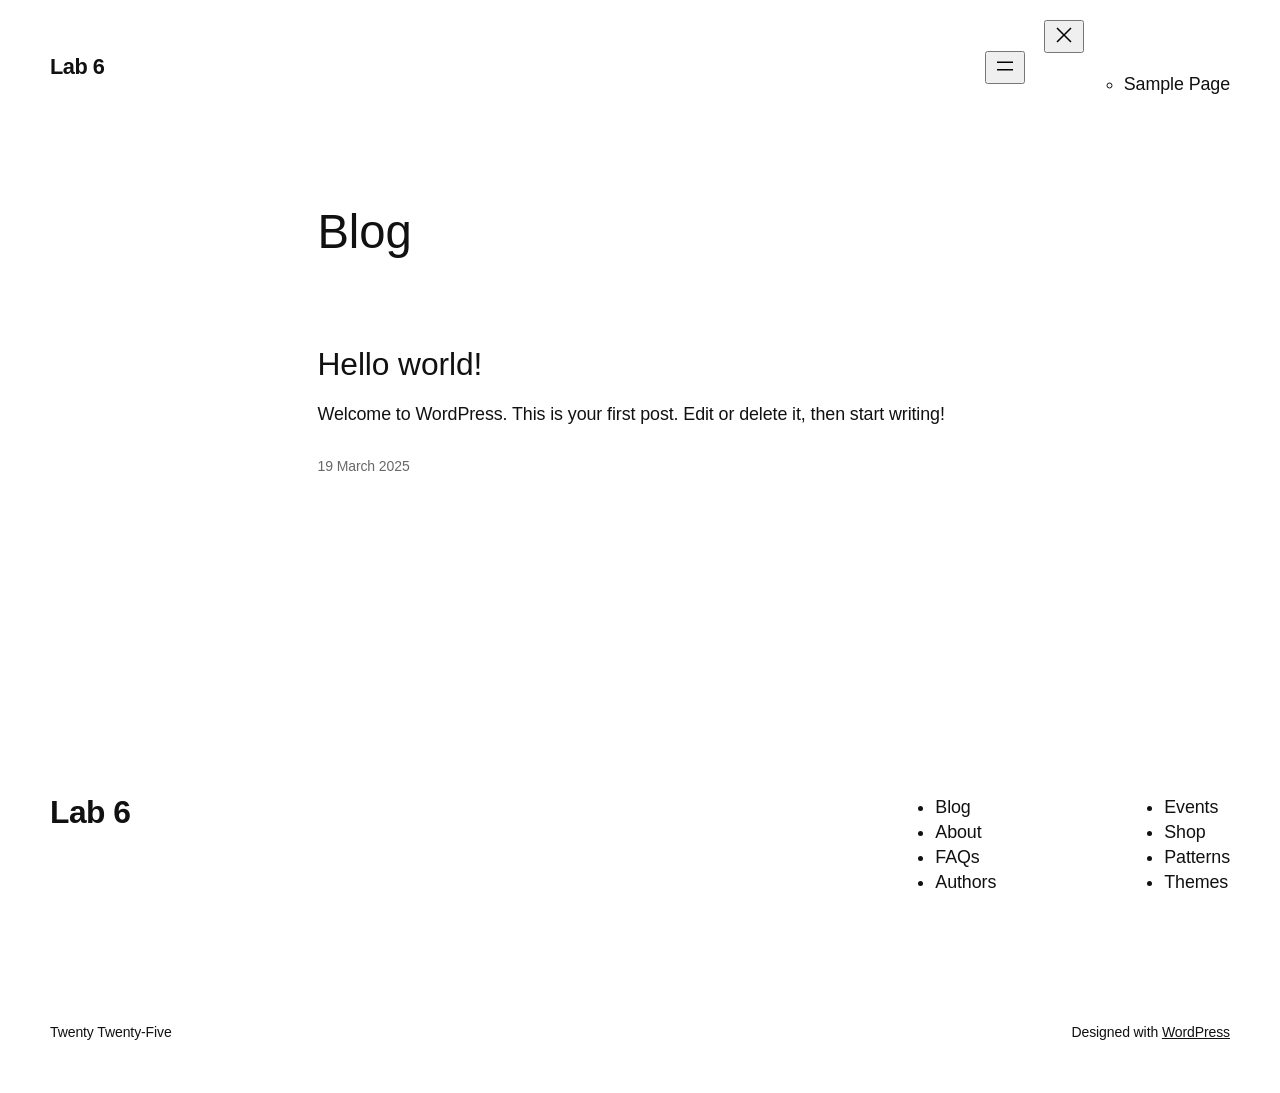
==== commit 8f383391: "deploy: 390f14f62b95b25327783b7bee063818f5d26a04" ====
--- a/index.html
+++ b/index.html
@@ -7,10 +7,10 @@
 	<style>img:is([sizes="auto" i], [sizes^="auto," i]) { contain-intrinsic-size: 3000px 1500px }</style>
 	<title>Lab 6</title>
 <link rel='dns-prefetch' href='//localhost' />
-<link rel="alternate" type="application/rss+xml" title="Lab 6 &raquo; Feed" href="/feed/" />
-<link rel="alternate" type="application/rss+xml" title="Lab 6 &raquo; Comments Feed" href="/comments/feed/" />
+<link rel="alternate" type="application/rss+xml" title="Lab 6 &raquo; Feed" href="/UX221Lab6/feed/" />
+<link rel="alternate" type="application/rss+xml" title="Lab 6 &raquo; Comments Feed" href="/UX221Lab6/comments/feed/" />
 <script>
-window._wpemojiSettings = {"baseUrl":"https:\/\/s.w.org\/images\/core\/emoji\/15.0.3\/72x72\/","ext":".png","svgUrl":"https:\/\/s.w.org\/images\/core\/emoji\/15.0.3\/svg\/","svgExt":".svg","source":{"concatemoji":"/wp-includes\/js\/wp-emoji-release.min.js?ver=6.7.2"}};
+window._wpemojiSettings = {"baseUrl":"https:\/\/s.w.org\/images\/core\/emoji\/15.0.3\/72x72\/","ext":".png","svgUrl":"https:\/\/s.w.org\/images\/core\/emoji\/15.0.3\/svg\/","svgExt":".svg","source":{"concatemoji":"/UX221Lab6/wp-includes\/js\/wp-emoji-release.min.js?ver=6.7.2"}};
 /*! This file is auto-generated */
 !function(i,n){var o,s,e;function c(e){try{var t={supportTests:e,timestamp:(new Date).valueOf()};sessionStorage.setItem(o,JSON.stringify(t))}catch(e){}}function p(e,t,n){e.clearRect(0,0,e.canvas.width,e.canvas.height),e.fillText(t,0,0);var t=new Uint32Array(e.getImageData(0,0,e.canvas.width,e.canvas.height).data),r=(e.clearRect(0,0,e.canvas.width,e.canvas.height),e.fillText(n,0,0),new Uint32Array(e.getImageData(0,0,e.canvas.width,e.canvas.height).data));return t.every(function(e,t){return e===r[t]})}function u(e,t,n){switch(t){case"flag":return n(e,"\ud83c\udff3\ufe0f\u200d\u26a7\ufe0f","\ud83c\udff3\ufe0f\u200b\u26a7\ufe0f")?!1:!n(e,"\ud83c\uddfa\ud83c\uddf3","\ud83c\uddfa\u200b\ud83c\uddf3")&&!n(e,"\ud83c\udff4\udb40\udc67\udb40\udc62\udb40\udc65\udb40\udc6e\udb40\udc67\udb40\udc7f","\ud83c\udff4\u200b\udb40\udc67\u200b\udb40\udc62\u200b\udb40\udc65\u200b\udb40\udc6e\u200b\udb40\udc67\u200b\udb40\udc7f");case"emoji":return!n(e,"\ud83d\udc26\u200d\u2b1b","\ud83d\udc26\u200b\u2b1b")}return!1}function f(e,t,n){var r="undefined"!=typeof WorkerGlobalScope&&self instanceof WorkerGlobalScope?new OffscreenCanvas(300,150):i.createElement("canvas"),a=r.getContext("2d",{willReadFrequently:!0}),o=(a.textBaseline="top",a.font="600 32px Arial",{});return e.forEach(function(e){o[e]=t(a,e,n)}),o}function t(e){var t=i.createElement("script");t.src=e,t.defer=!0,i.head.appendChild(t)}"undefined"!=typeof Promise&&(o="wpEmojiSettingsSupports",s=["flag","emoji"],n.supports={everything:!0,everythingExceptFlag:!0},e=new Promise(function(e){i.addEventListener("DOMContentLoaded",e,{once:!0})}),new Promise(function(t){var n=function(){try{var e=JSON.parse(sessionStorage.getItem(o));if("object"==typeof e&&"number"==typeof e.timestamp&&(new Date).valueOf()<e.timestamp+604800&&"object"==typeof e.supportTests)return e.supportTests}catch(e){}return null}();if(!n){if("undefined"!=typeof Worker&&"undefined"!=typeof OffscreenCanvas&&"undefined"!=typeof URL&&URL.createObjectURL&&"undefined"!=typeof Blob)try{var e="postMessage("+f.toString()+"("+[JSON.stringify(s),u.toString(),p.toString()].join(",")+"));",r=new Blob([e],{type:"text/javascript"}),a=new Worker(URL.createObjectURL(r),{name:"wpTestEmojiSupports"});return void(a.onmessage=function(e){c(n=e.data),a.terminate(),t(n)})}catch(e){}c(n=f(s,u,p))}t(n)}).then(function(e){for(var t in e)n.supports[t]=e[t],n.supports.everything=n.supports.everything&&n.supports[t],"flag"!==t&&(n.supports.everythingExceptFlag=n.supports.everythingExceptFlag&&n.supports[t]);n.supports.everythingExceptFlag=n.supports.everythingExceptFlag&&!n.supports.flag,n.DOMReady=!1,n.readyCallback=function(){n.DOMReady=!0}}).then(function(){return e}).then(function(){var e;n.supports.everything||(n.readyCallback(),(e=n.source||{}).concatemoji?t(e.concatemoji):e.wpemoji&&e.twemoji&&(t(e.twemoji),t(e.wpemoji)))}))}((window,document),window._wpemojiSettings);
 </script>
@@ -20,7 +20,7 @@
 <style id='wp-block-page-list-inline-css'>
 .wp-block-navigation .wp-block-page-list{align-items:var(--navigation-layout-align,initial);background-color:inherit;display:flex;flex-direction:var(--navigation-layout-direction,initial);flex-wrap:var(--navigation-layout-wrap,wrap);justify-content:var(--navigation-layout-justify,initial)}.wp-block-navigation .wp-block-navigation-item{background-color:inherit}
 </style>
-<link rel='stylesheet' id='wp-block-navigation-css' href='/wp-includes/blocks/navigation/style.min.css?ver=6.7.2' media='all' />
+<link rel='stylesheet' id='wp-block-navigation-css' href='/UX221Lab6/wp-includes/blocks/navigation/style.min.css?ver=6.7.2' media='all' />
 <style id='wp-block-group-inline-css'>
 .wp-block-group{box-sizing:border-box}:where(.wp-block-group.wp-block-group-is-layout-constrained){position:relative}
 </style>
@@ -132,16 +132,16 @@
 			z-index: 100000;
 		}
 </style>
-<link rel='stylesheet' id='twentytwentyfive-style-css' href='/wp-content/themes/twentytwentyfive/style.css?ver=1.0' media='all' />
-<link rel="https://api.w.org/" href="/wp-json/" /><link rel="EditURI" type="application/rsd+xml" title="RSD" href="/xmlrpc.php?rsd" />
+<link rel='stylesheet' id='twentytwentyfive-style-css' href='/UX221Lab6/wp-content/themes/twentytwentyfive/style.css?ver=1.0' media='all' />
+<link rel="https://api.w.org/" href="/UX221Lab6/wp-json/" /><link rel="EditURI" type="application/rsd+xml" title="RSD" href="/UX221Lab6/xmlrpc.php?rsd" />
 <meta name="generator" content="WordPress 6.7.2" />
 <script type="importmap" id="wp-importmap">
-{"imports":{"@wordpress\/interactivity":"/wp-includes\/js\/dist\/script-modules\/interactivity\/index.min.js?ver=907ea3b2f317a78b7b9b"}}
+{"imports":{"@wordpress\/interactivity":"/UX221Lab6/wp-includes\/js\/dist\/script-modules\/interactivity\/index.min.js?ver=907ea3b2f317a78b7b9b"}}
 </script>
-<script type="module" src="/wp-includes/js/dist/script-modules/block-library/navigation/view.min.js?ver=8ff192874fc8910a284c" id="@wordpress/block-library/navigation/view-js-module"></script>
-<link rel="modulepreload" href="/wp-includes/js/dist/script-modules/interactivity/index.min.js?ver=907ea3b2f317a78b7b9b" id="@wordpress/interactivity-js-modulepreload"><style class='wp-fonts-local'>
-@font-face{font-family:Manrope;font-style:normal;font-weight:200 800;font-display:fallback;src:url('/wp-content/themes/twentytwentyfive/assets/fonts/manrope/Manrope-VariableFont_wght.woff2') format('woff2');}
-@font-face{font-family:"Fira Code";font-style:normal;font-weight:300 700;font-display:fallback;src:url('/wp-content/themes/twentytwentyfive/assets/fonts/fira-code/FiraCode-VariableFont_wght.woff2') format('woff2');}
+<script type="module" src="/UX221Lab6/wp-includes/js/dist/script-modules/block-library/navigation/view.min.js?ver=8ff192874fc8910a284c" id="@wordpress/block-library/navigation/view-js-module"></script>
+<link rel="modulepreload" href="/UX221Lab6/wp-includes/js/dist/script-modules/interactivity/index.min.js?ver=907ea3b2f317a78b7b9b" id="@wordpress/interactivity-js-modulepreload"><style class='wp-fonts-local'>
+@font-face{font-family:Manrope;font-style:normal;font-weight:200 800;font-display:fallback;src:url('/UX221Lab6/wp-content/themes/twentytwentyfive/assets/fonts/manrope/Manrope-VariableFont_wght.woff2') format('woff2');}
+@font-face{font-family:"Fira Code";font-style:normal;font-weight:300 700;font-display:fallback;src:url('/UX221Lab6/wp-content/themes/twentytwentyfive/assets/fonts/fira-code/FiraCode-VariableFont_wght.woff2') format('woff2');}
 </style>
 </head>
 
@@ -153,7 +153,7 @@
 	<div class="wp-block-group has-global-padding is-layout-constrained wp-block-group-is-layout-constrained">
 		
 		<div class="wp-block-group alignwide is-content-justification-space-between is-nowrap is-layout-flex wp-container-core-group-is-layout-2 wp-block-group-is-layout-flex" style="padding-top:var(--wp--preset--spacing--30);padding-bottom:var(--wp--preset--spacing--30)">
-			<p class="wp-block-site-title"><a href="/" target="_self" rel="home" aria-current="page">Lab 6</a></p>
+			<p class="wp-block-site-title"><a href="/UX221Lab6/" target="_self" rel="home" aria-current="page">Lab 6</a></p>
 			
 			<div class="wp-block-group is-content-justification-right is-nowrap is-layout-flex wp-container-core-group-is-layout-1 wp-block-group-is-layout-flex">
 				<nav class="is-responsive items-justified-right wp-block-navigation is-content-justification-right is-layout-flex wp-container-core-navigation-is-layout-1 wp-block-navigation-is-layout-flex" aria-label="" 
@@ -181,7 +181,7 @@
 							<div class="wp-block-navigation__responsive-container-content" 
 				data-wp-watch="callbacks.focusFirstElement"
 			 id="modal-1-content">
-								<ul class="wp-block-navigation__container is-responsive items-justified-right wp-block-navigation"><ul class="wp-block-page-list"><li class="wp-block-pages-list__item wp-block-navigation-item open-on-hover-click"><a class="wp-block-pages-list__item__link wp-block-navigation-item__content" href="/sample-page/">Sample Page</a></li></ul></ul>
+								<ul class="wp-block-navigation__container is-responsive items-justified-right wp-block-navigation"><ul class="wp-block-page-list"><li class="wp-block-pages-list__item wp-block-navigation-item open-on-hover-click"><a class="wp-block-pages-list__item__link wp-block-navigation-item__content" href="/UX221Lab6/sample-page/">Sample Page</a></li></ul></ul>
 							</div>
 						</div>
 					</div>
@@ -209,11 +209,11 @@
 		
 		<div class="wp-block-group alignfull has-global-padding is-layout-constrained wp-block-group-is-layout-constrained" style="padding-top:var(--wp--preset--spacing--60);padding-bottom:var(--wp--preset--spacing--60)">
 			
-			<h2 class="wp-block-post-title has-x-large-font-size"><a href="/hello-world/" target="_self" >Hello world!</a></h2>
+			<h2 class="wp-block-post-title has-x-large-font-size"><a href="/UX221Lab6/hello-world/" target="_self" >Hello world!</a></h2>
 			<div class="entry-content alignfull wp-block-post-content has-medium-font-size has-global-padding is-layout-constrained wp-block-post-content-is-layout-constrained">
 <p>Welcome to WordPress. This is your first post. Edit or delete it, then start writing!</p>
 </div>
-			<div style="margin-top:var(--wp--preset--spacing--40);" class="wp-block-post-date has-small-font-size"><time datetime="2025-03-19T19:22:34-04:00"><a href="/hello-world/">19 March 2025</a></time></div>
+			<div style="margin-top:var(--wp--preset--spacing--40);" class="wp-block-post-date has-small-font-size"><time datetime="2025-03-19T19:22:34-04:00"><a href="/UX221Lab6/hello-world/">19 March 2025</a></time></div>
 		</div>
 		
 	</li></ul>
@@ -244,7 +244,7 @@
 			
 			<div class="wp-block-columns is-layout-flex wp-container-core-columns-is-layout-1 wp-block-columns-is-layout-flex">
 				
-				<div class="wp-block-column is-layout-flow wp-block-column-is-layout-flow" style="flex-basis:100%"><h2 class="wp-block-site-title"><a href="/" target="_self" rel="home" aria-current="page">Lab 6</a></h2>
+				<div class="wp-block-column is-layout-flow wp-block-column-is-layout-flow" style="flex-basis:100%"><h2 class="wp-block-site-title"><a href="/UX221Lab6/" target="_self" rel="home" aria-current="page">Lab 6</a></h2>
 
 				
 				</div>
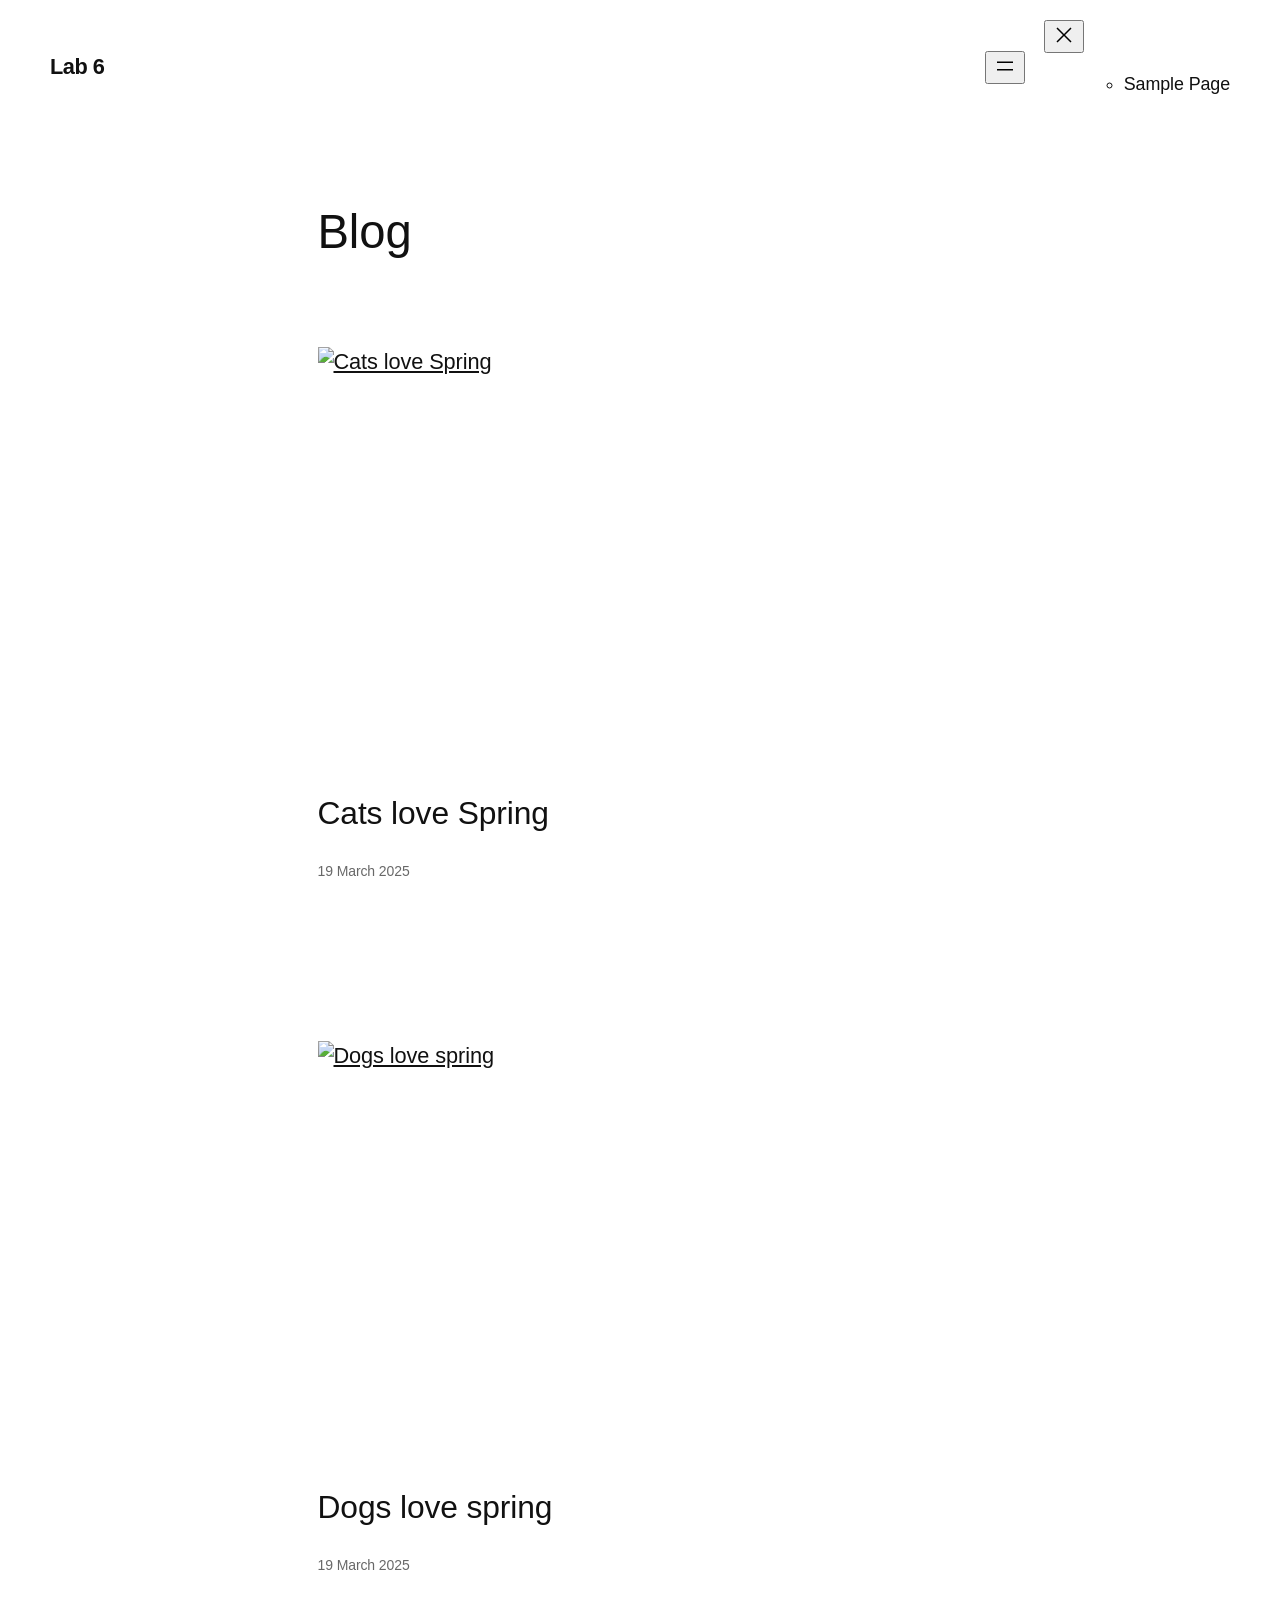
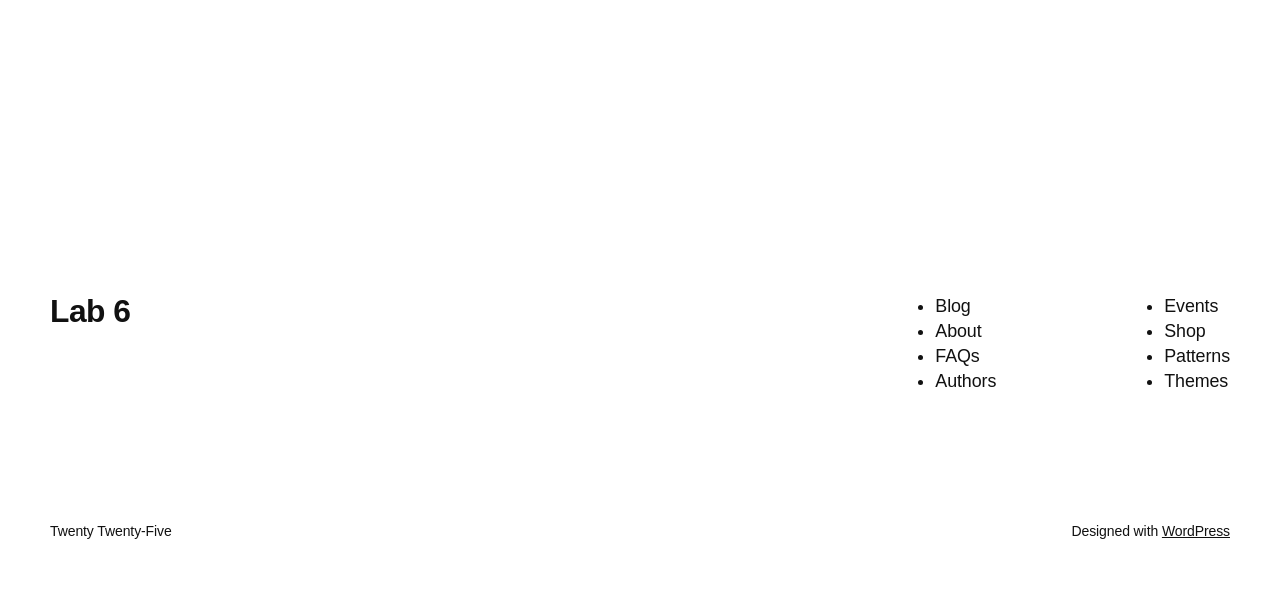
==== commit 70511267: "deploy: c75149a755bcc1e7919e4d9d7de106d5a8cc3b25" ====
--- a/index.html
+++ b/index.html
@@ -33,17 +33,17 @@
 <style id='wp-block-post-title-inline-css'>
 .wp-block-post-title{box-sizing:border-box;word-break:break-word}.wp-block-post-title :where(a){display:inline-block;font-family:inherit;font-size:inherit;font-style:inherit;font-weight:inherit;letter-spacing:inherit;line-height:inherit;text-decoration:inherit}
 </style>
+<style id='wp-block-post-content-inline-css'>
+.wp-block-post-content{display:flow-root}
+</style>
+<style id='wp-block-post-date-inline-css'>
+.wp-block-post-date{box-sizing:border-box}
+</style>
+<style id='wp-block-post-template-inline-css'>
+.wp-block-post-template{list-style:none;margin-bottom:0;margin-top:0;max-width:100%;padding:0}.wp-block-post-template.is-flex-container{display:flex;flex-direction:row;flex-wrap:wrap;gap:1.25em}.wp-block-post-template.is-flex-container>li{margin:0;width:100%}@media (min-width:600px){.wp-block-post-template.is-flex-container.is-flex-container.columns-2>li{width:calc(50% - .625em)}.wp-block-post-template.is-flex-container.is-flex-container.columns-3>li{width:calc(33.33333% - .83333em)}.wp-block-post-template.is-flex-container.is-flex-container.columns-4>li{width:calc(25% - .9375em)}.wp-block-post-template.is-flex-container.is-flex-container.columns-5>li{width:calc(20% - 1em)}.wp-block-post-template.is-flex-container.is-flex-container.columns-6>li{width:calc(16.66667% - 1.04167em)}}@media (max-width:600px){.wp-block-post-template-is-layout-grid.wp-block-post-template-is-layout-grid.wp-block-post-template-is-layout-grid.wp-block-post-template-is-layout-grid{grid-template-columns:1fr}}.wp-block-post-template-is-layout-constrained>li>.alignright,.wp-block-post-template-is-layout-flow>li>.alignright{float:right;margin-inline-end:0;margin-inline-start:2em}.wp-block-post-template-is-layout-constrained>li>.alignleft,.wp-block-post-template-is-layout-flow>li>.alignleft{float:left;margin-inline-end:2em;margin-inline-start:0}.wp-block-post-template-is-layout-constrained>li>.aligncenter,.wp-block-post-template-is-layout-flow>li>.aligncenter{margin-inline-end:auto;margin-inline-start:auto}
+</style>
 <style id='wp-block-paragraph-inline-css'>
 .is-small-text{font-size:.875em}.is-regular-text{font-size:1em}.is-large-text{font-size:2.25em}.is-larger-text{font-size:3em}.has-drop-cap:not(:focus):first-letter{float:left;font-size:8.4em;font-style:normal;font-weight:100;line-height:.68;margin:.05em .1em 0 0;text-transform:uppercase}body.rtl .has-drop-cap:not(:focus):first-letter{float:none;margin-left:.1em}p.has-drop-cap.has-background{overflow:hidden}:root :where(p.has-background){padding:1.25em 2.375em}:where(p.has-text-color:not(.has-link-color)) a{color:inherit}p.has-text-align-left[style*="writing-mode:vertical-lr"],p.has-text-align-right[style*="writing-mode:vertical-rl"]{rotate:180deg}
-</style>
-<style id='wp-block-post-content-inline-css'>
-.wp-block-post-content{display:flow-root}
-</style>
-<style id='wp-block-post-date-inline-css'>
-.wp-block-post-date{box-sizing:border-box}
-</style>
-<style id='wp-block-post-template-inline-css'>
-.wp-block-post-template{list-style:none;margin-bottom:0;margin-top:0;max-width:100%;padding:0}.wp-block-post-template.is-flex-container{display:flex;flex-direction:row;flex-wrap:wrap;gap:1.25em}.wp-block-post-template.is-flex-container>li{margin:0;width:100%}@media (min-width:600px){.wp-block-post-template.is-flex-container.is-flex-container.columns-2>li{width:calc(50% - .625em)}.wp-block-post-template.is-flex-container.is-flex-container.columns-3>li{width:calc(33.33333% - .83333em)}.wp-block-post-template.is-flex-container.is-flex-container.columns-4>li{width:calc(25% - .9375em)}.wp-block-post-template.is-flex-container.is-flex-container.columns-5>li{width:calc(20% - 1em)}.wp-block-post-template.is-flex-container.is-flex-container.columns-6>li{width:calc(16.66667% - 1.04167em)}}@media (max-width:600px){.wp-block-post-template-is-layout-grid.wp-block-post-template-is-layout-grid.wp-block-post-template-is-layout-grid.wp-block-post-template-is-layout-grid{grid-template-columns:1fr}}.wp-block-post-template-is-layout-constrained>li>.alignright,.wp-block-post-template-is-layout-flow>li>.alignright{float:right;margin-inline-end:0;margin-inline-start:2em}.wp-block-post-template-is-layout-constrained>li>.alignleft,.wp-block-post-template-is-layout-flow>li>.alignleft{float:left;margin-inline-end:2em;margin-inline-start:0}.wp-block-post-template-is-layout-constrained>li>.aligncenter,.wp-block-post-template-is-layout-flow>li>.aligncenter{margin-inline-end:auto;margin-inline-start:auto}
 </style>
 <style id='wp-block-query-pagination-inline-css'>
 .wp-block-query-pagination.is-content-justification-space-between>.wp-block-query-pagination-next:last-of-type{margin-inline-start:auto}.wp-block-query-pagination.is-content-justification-space-between>.wp-block-query-pagination-previous:first-child{margin-inline-end:auto}.wp-block-query-pagination .wp-block-query-pagination-previous-arrow{display:inline-block;margin-right:1ch}.wp-block-query-pagination .wp-block-query-pagination-previous-arrow:not(.is-arrow-chevron){transform:scaleX(1)}.wp-block-query-pagination .wp-block-query-pagination-next-arrow{display:inline-block;margin-left:1ch}.wp-block-query-pagination .wp-block-query-pagination-next-arrow:not(.is-arrow-chevron){transform:scaleX(1)}.wp-block-query-pagination.aligncenter{justify-content:center}
@@ -98,7 +98,7 @@
 :root :where(.wp-block-navigation a:where(:not(.wp-element-button)):hover){text-decoration: underline;}
 </style>
 <style id='core-block-supports-inline-css'>
-.wp-container-core-navigation-is-layout-1{justify-content:flex-end;}.wp-container-core-group-is-layout-1{flex-wrap:nowrap;gap:var(--wp--preset--spacing--10);justify-content:flex-end;}.wp-container-core-group-is-layout-2{flex-wrap:nowrap;justify-content:space-between;}.wp-container-core-columns-is-layout-1{flex-wrap:nowrap;}.wp-container-core-navigation-is-layout-2{flex-direction:column;align-items:flex-start;}.wp-container-core-navigation-is-layout-3{flex-direction:column;align-items:flex-start;}.wp-container-core-group-is-layout-9{gap:var(--wp--preset--spacing--80);justify-content:space-between;align-items:flex-start;}.wp-container-core-group-is-layout-10{justify-content:space-between;align-items:flex-start;}.wp-container-core-group-is-layout-11{gap:var(--wp--preset--spacing--20);justify-content:space-between;}
+.wp-container-core-navigation-is-layout-1{justify-content:flex-end;}.wp-container-core-group-is-layout-1{flex-wrap:nowrap;gap:var(--wp--preset--spacing--10);justify-content:flex-end;}.wp-container-core-group-is-layout-2{flex-wrap:nowrap;justify-content:space-between;}.wp-container-core-columns-is-layout-1{flex-wrap:nowrap;}.wp-container-core-navigation-is-layout-2{flex-direction:column;align-items:flex-start;}.wp-container-core-navigation-is-layout-3{flex-direction:column;align-items:flex-start;}.wp-container-core-group-is-layout-10{gap:var(--wp--preset--spacing--80);justify-content:space-between;align-items:flex-start;}.wp-container-core-group-is-layout-11{justify-content:space-between;align-items:flex-start;}.wp-container-core-group-is-layout-12{gap:var(--wp--preset--spacing--20);justify-content:space-between;}
 </style>
 <style id='wp-block-template-skip-link-inline-css'>
 
@@ -205,15 +205,22 @@
 
 	
 <div class="wp-block-query alignfull is-layout-flow wp-block-query-is-layout-flow">
-	<ul class="alignfull wp-block-post-template is-layout-flow wp-block-post-template-is-layout-flow"><li class="wp-block-post post-1 post type-post status-publish format-standard hentry category-uncategorized">
+	<ul class="alignfull wp-block-post-template is-layout-flow wp-block-post-template-is-layout-flow"><li class="wp-block-post post-10 post type-post status-publish format-standard has-post-thumbnail hentry category-uncategorized">
 		
 		<div class="wp-block-group alignfull has-global-padding is-layout-constrained wp-block-group-is-layout-constrained" style="padding-top:var(--wp--preset--spacing--60);padding-bottom:var(--wp--preset--spacing--60)">
-			
-			<h2 class="wp-block-post-title has-x-large-font-size"><a href="/UX221Lab6/hello-world/" target="_self" >Hello world!</a></h2>
-			<div class="entry-content alignfull wp-block-post-content has-medium-font-size has-global-padding is-layout-constrained wp-block-post-content-is-layout-constrained">
-<p>Welcome to WordPress. This is your first post. Edit or delete it, then start writing!</p>
-</div>
-			<div style="margin-top:var(--wp--preset--spacing--40);" class="wp-block-post-date has-small-font-size"><time datetime="2025-03-19T19:22:34-04:00"><a href="/UX221Lab6/hello-world/">19 March 2025</a></time></div>
+			<figure style="aspect-ratio:3/2;" class="wp-block-post-featured-image"><a href="/UX221Lab6/cats-love-spring/" target="_self"  ><img width="3983" height="5974" src="/UX221Lab6/wp-content/uploads/2025/03/pexels-duynod-31158694.jpg" class="attachment-post-thumbnail size-post-thumbnail wp-post-image" alt="Cats love Spring" style="width:100%;height:100%;object-fit:cover;" decoding="async" fetchpriority="high" /></a></figure>
+			<h2 class="wp-block-post-title has-x-large-font-size"><a href="/UX221Lab6/cats-love-spring/" target="_self" >Cats love Spring</a></h2>
+			
+			<div style="margin-top:var(--wp--preset--spacing--40);" class="wp-block-post-date has-small-font-size"><time datetime="2025-03-19T21:10:23-04:00"><a href="/UX221Lab6/cats-love-spring/">19 March 2025</a></time></div>
+		</div>
+		
+	</li><li class="wp-block-post post-7 post type-post status-publish format-standard has-post-thumbnail hentry category-uncategorized">
+		
+		<div class="wp-block-group alignfull has-global-padding is-layout-constrained wp-block-group-is-layout-constrained" style="padding-top:var(--wp--preset--spacing--60);padding-bottom:var(--wp--preset--spacing--60)">
+			<figure style="aspect-ratio:3/2;" class="wp-block-post-featured-image"><a href="/UX221Lab6/dogs-love-spring/" target="_self"  ><img width="799" height="533" src="/UX221Lab6/wp-content/uploads/2025/03/4441830805_ed9c148184_c.jpg" class="attachment-post-thumbnail size-post-thumbnail wp-post-image" alt="Dogs love spring" style="width:100%;height:100%;object-fit:cover;" decoding="async" /></a></figure>
+			<h2 class="wp-block-post-title has-x-large-font-size"><a href="/UX221Lab6/dogs-love-spring/" target="_self" >Dogs love spring</a></h2>
+			
+			<div style="margin-top:var(--wp--preset--spacing--40);" class="wp-block-post-date has-small-font-size"><time datetime="2025-03-19T21:09:18-04:00"><a href="/UX221Lab6/dogs-love-spring/">19 March 2025</a></time></div>
 		</div>
 		
 	</li></ul>
@@ -240,7 +247,7 @@
 		
 
 		
-		<div class="wp-block-group alignfull is-content-justification-space-between is-layout-flex wp-container-core-group-is-layout-10 wp-block-group-is-layout-flex">
+		<div class="wp-block-group alignfull is-content-justification-space-between is-layout-flex wp-container-core-group-is-layout-11 wp-block-group-is-layout-flex">
 			
 			<div class="wp-block-columns is-layout-flex wp-container-core-columns-is-layout-1 wp-block-columns-is-layout-flex">
 				
@@ -261,7 +268,7 @@
 			
 
 			
-			<div class="wp-block-group is-content-justification-space-between is-layout-flex wp-container-core-group-is-layout-9 wp-block-group-is-layout-flex">
+			<div class="wp-block-group is-content-justification-space-between is-layout-flex wp-container-core-group-is-layout-10 wp-block-group-is-layout-flex">
 				<nav class="is-vertical wp-block-navigation is-layout-flex wp-container-core-navigation-is-layout-2 wp-block-navigation-is-layout-flex" aria-label=""><ul class="wp-block-navigation__container  is-vertical wp-block-navigation"><li class=" wp-block-navigation-item wp-block-navigation-link"><a class="wp-block-navigation-item__content"  href="#"><span class="wp-block-navigation-item__label">Blog</span></a></li><li class=" wp-block-navigation-item wp-block-navigation-link"><a class="wp-block-navigation-item__content"  href="#"><span class="wp-block-navigation-item__label">About</span></a></li><li class=" wp-block-navigation-item wp-block-navigation-link"><a class="wp-block-navigation-item__content"  href="#"><span class="wp-block-navigation-item__label">FAQs</span></a></li><li class=" wp-block-navigation-item wp-block-navigation-link"><a class="wp-block-navigation-item__content"  href="#"><span class="wp-block-navigation-item__label">Authors</span></a></li></ul></nav>
 
 				<nav class="is-vertical wp-block-navigation is-layout-flex wp-container-core-navigation-is-layout-3 wp-block-navigation-is-layout-flex" aria-label=""><ul class="wp-block-navigation__container  is-vertical wp-block-navigation"><li class=" wp-block-navigation-item wp-block-navigation-link"><a class="wp-block-navigation-item__content"  href="#"><span class="wp-block-navigation-item__label">Events</span></a></li><li class=" wp-block-navigation-item wp-block-navigation-link"><a class="wp-block-navigation-item__content"  href="#"><span class="wp-block-navigation-item__label">Shop</span></a></li><li class=" wp-block-navigation-item wp-block-navigation-link"><a class="wp-block-navigation-item__content"  href="#"><span class="wp-block-navigation-item__label">Patterns</span></a></li><li class=" wp-block-navigation-item wp-block-navigation-link"><a class="wp-block-navigation-item__content"  href="#"><span class="wp-block-navigation-item__label">Themes</span></a></li></ul></nav>
@@ -275,7 +282,7 @@
 		
 
 		
-		<div class="wp-block-group alignfull is-content-justification-space-between is-layout-flex wp-container-core-group-is-layout-11 wp-block-group-is-layout-flex">
+		<div class="wp-block-group alignfull is-content-justification-space-between is-layout-flex wp-container-core-group-is-layout-12 wp-block-group-is-layout-flex">
 			
 			<p class="has-small-font-size">Twenty Twenty-Five</p>
 			
